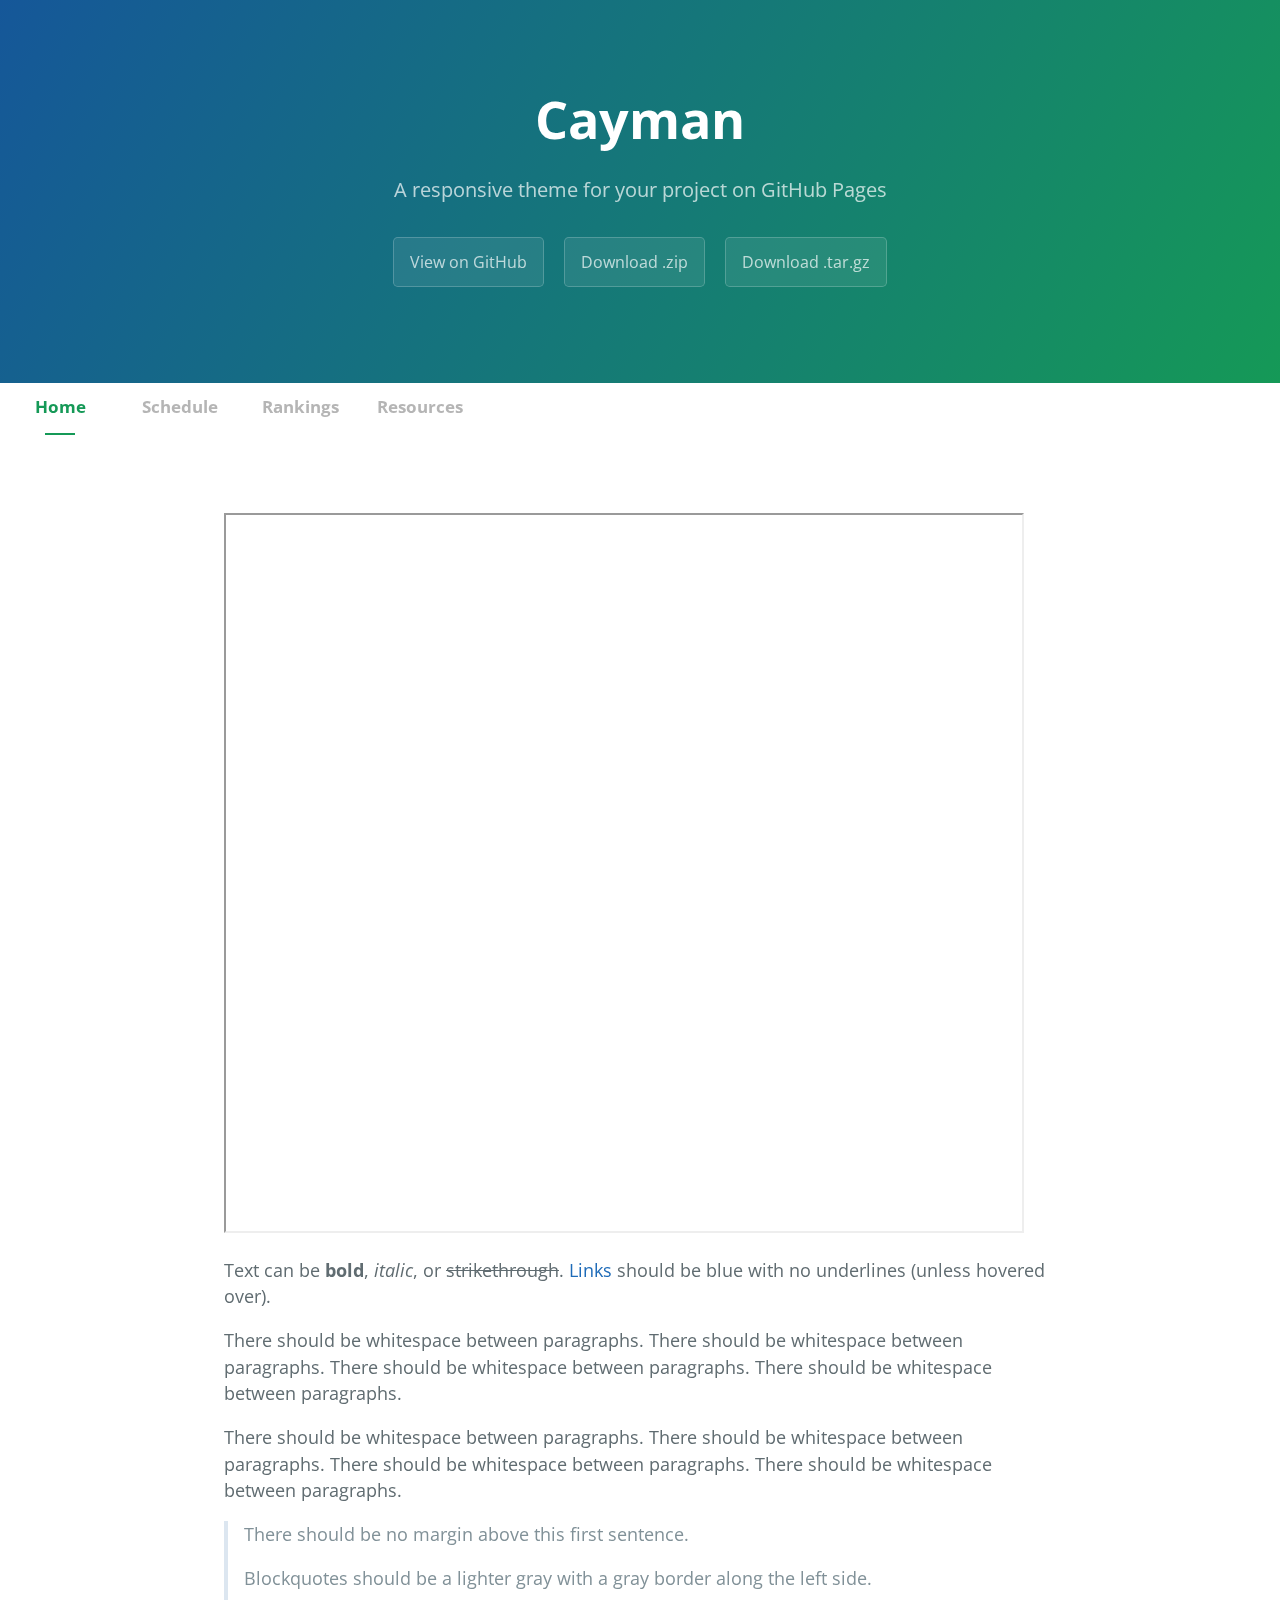
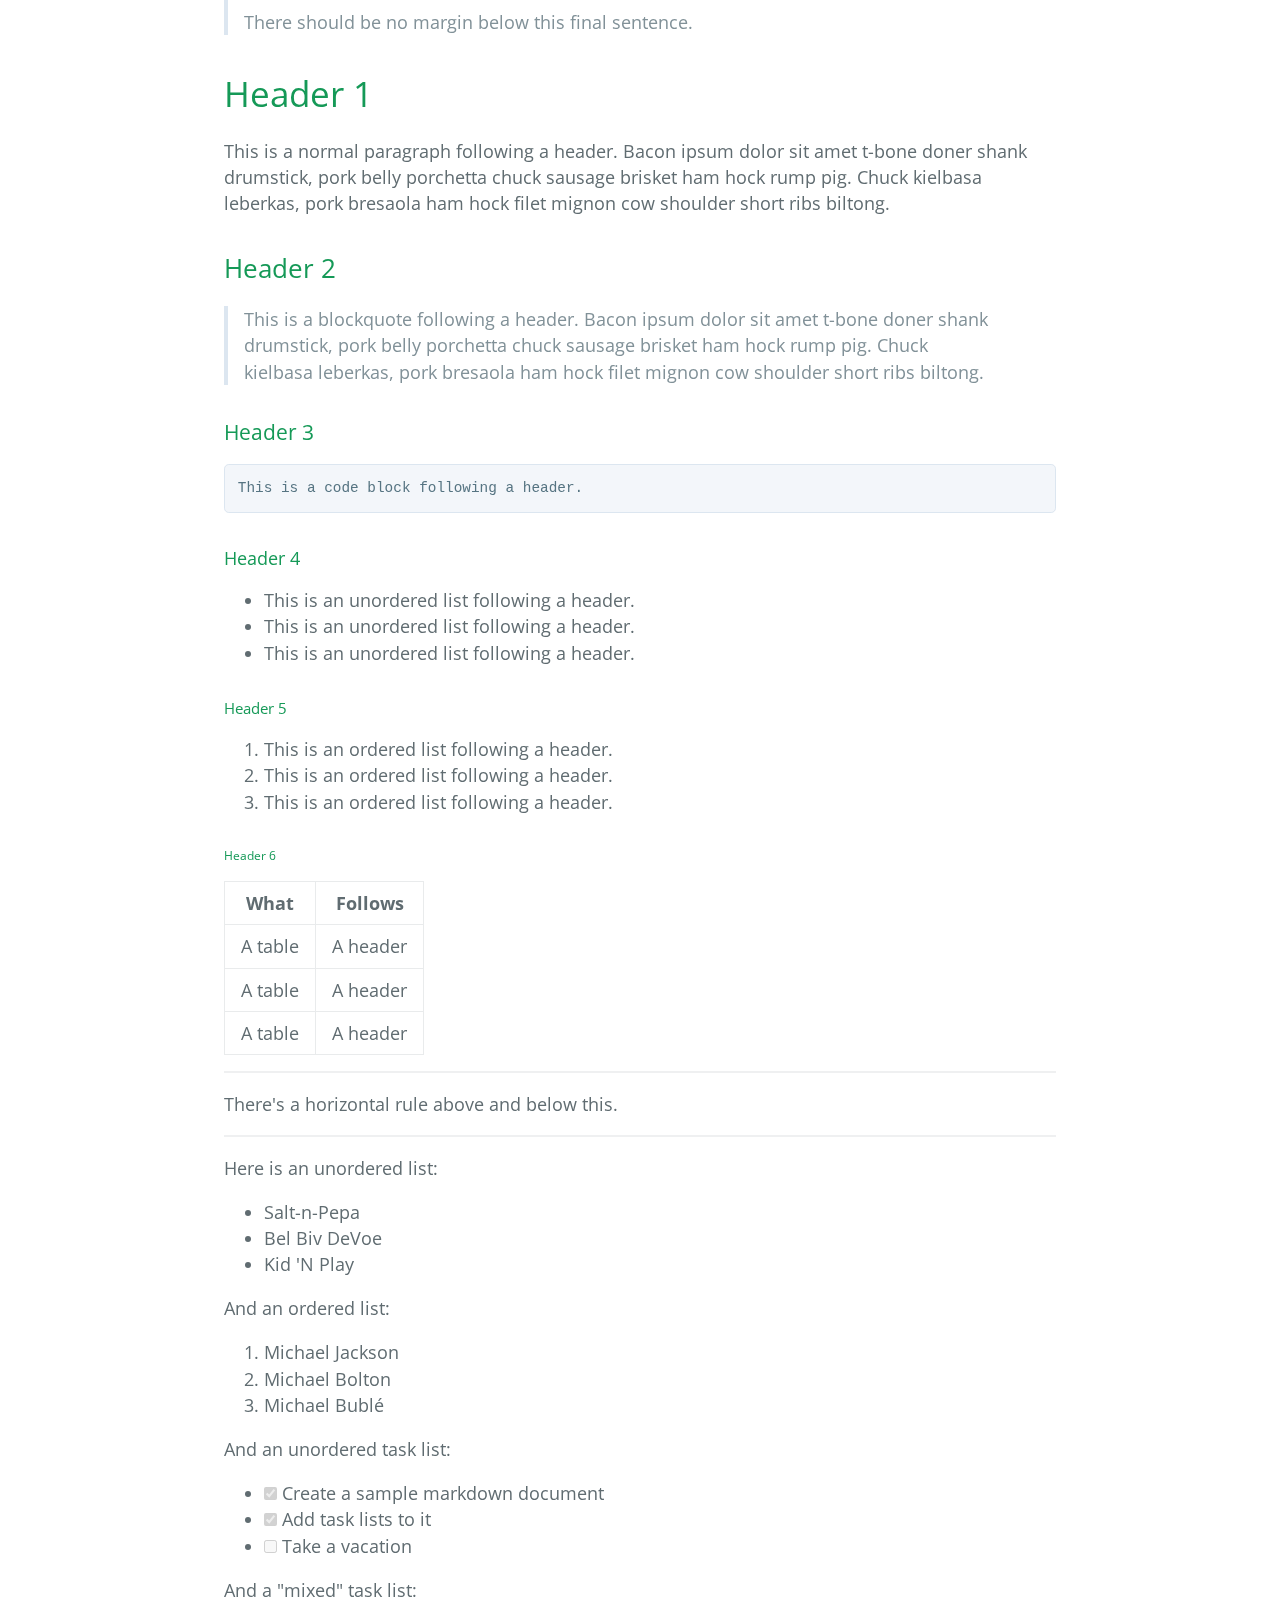
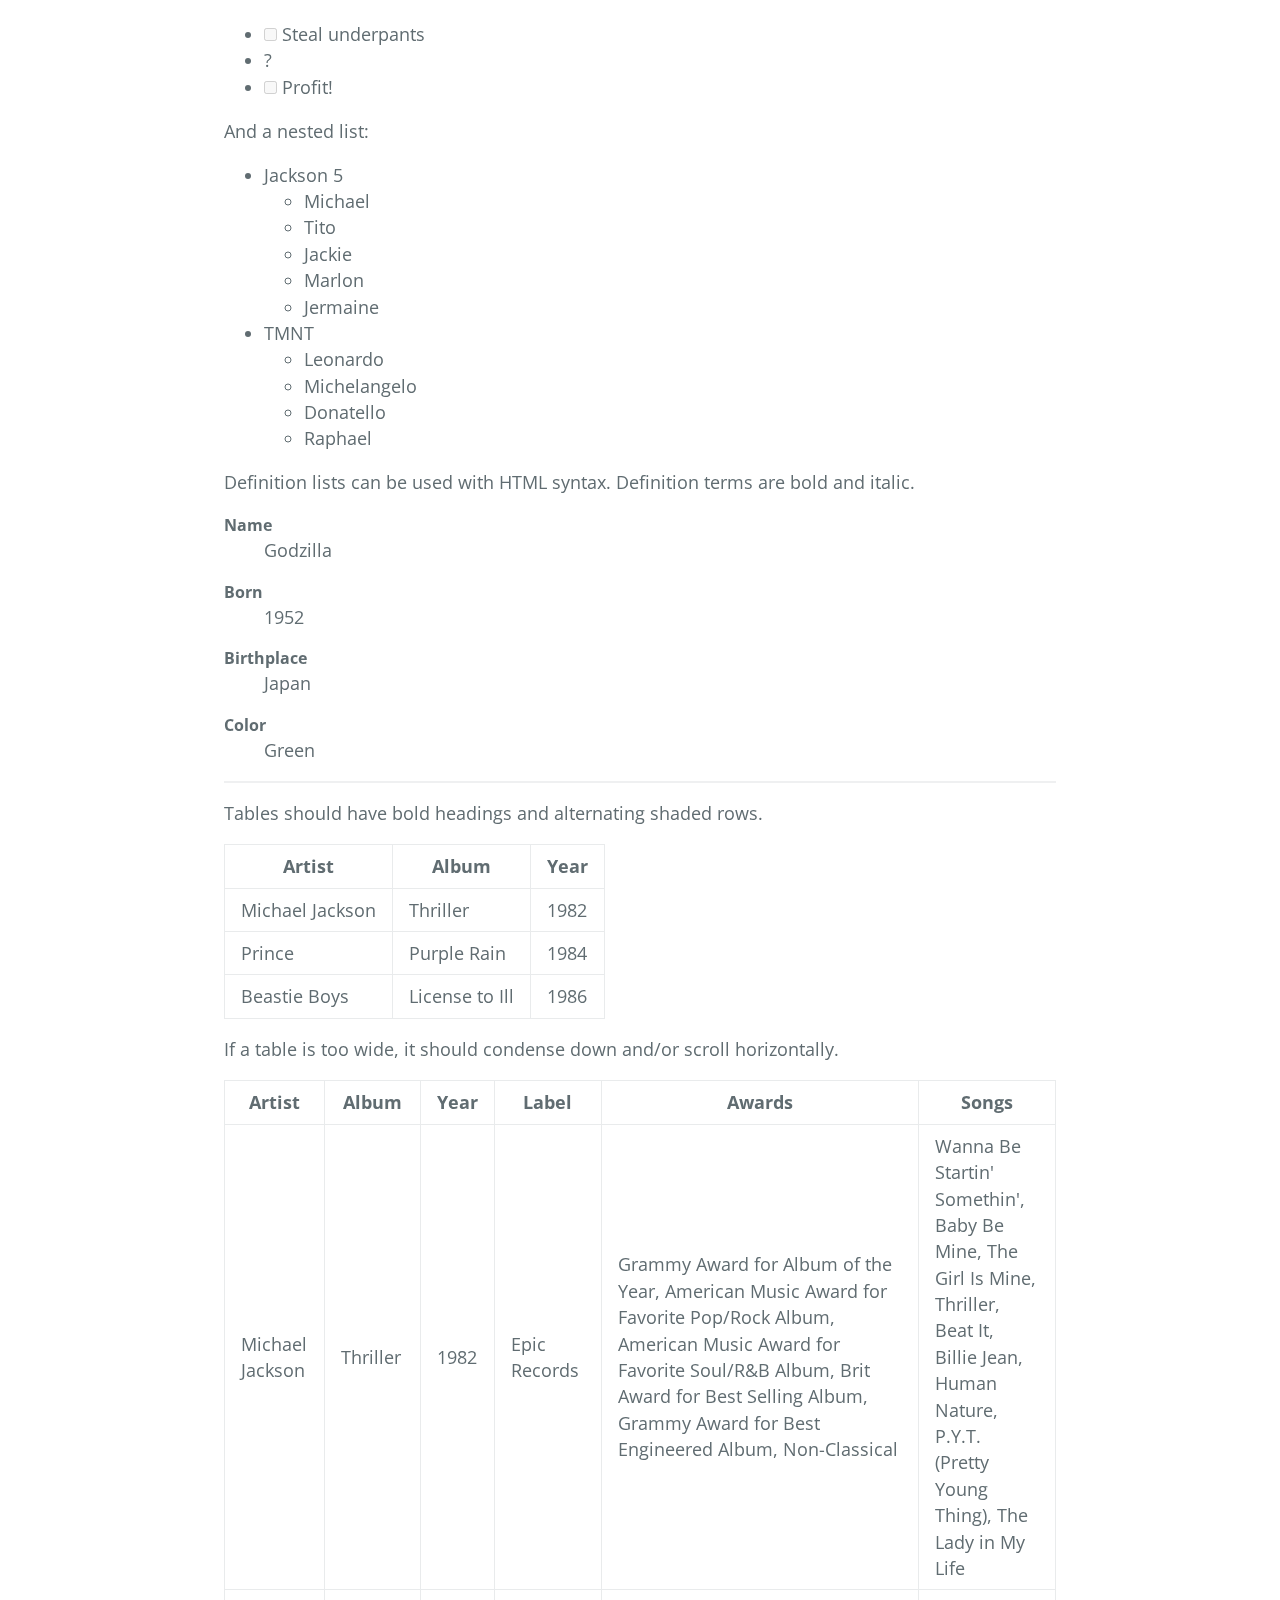
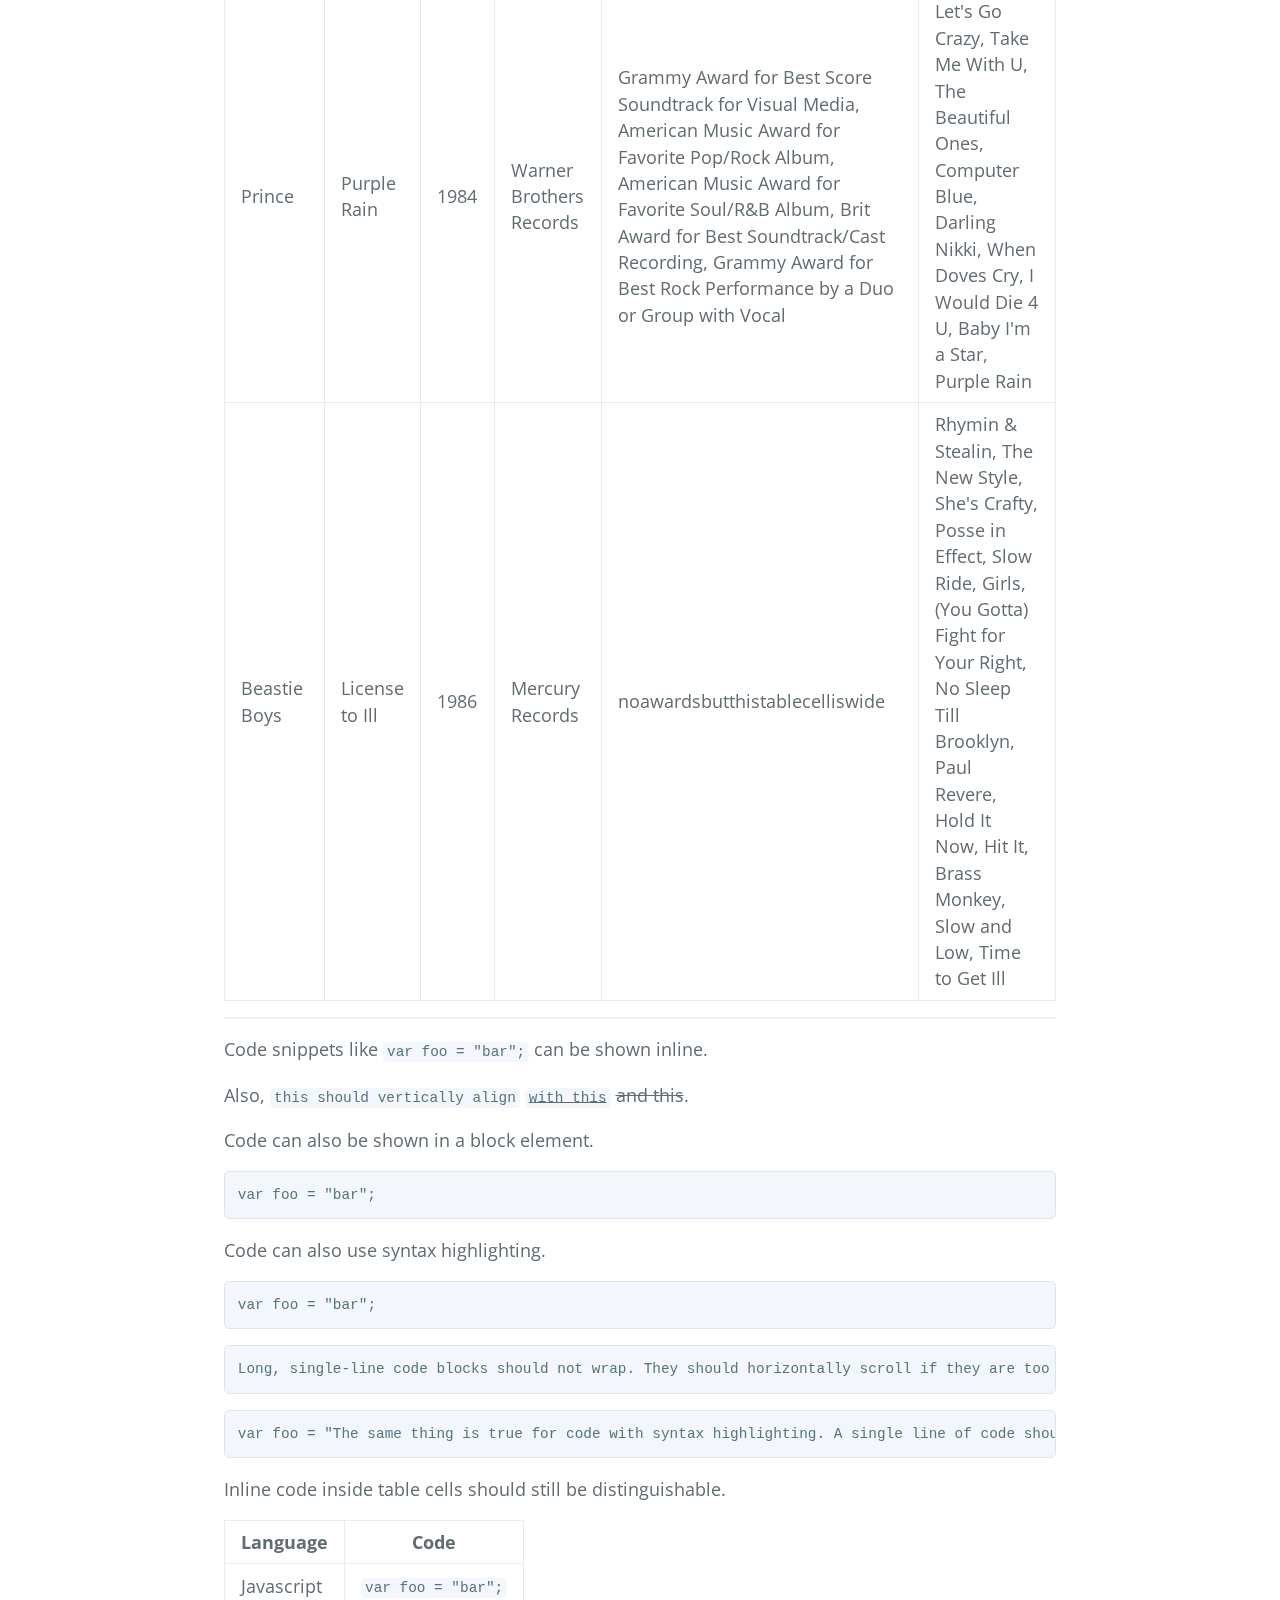
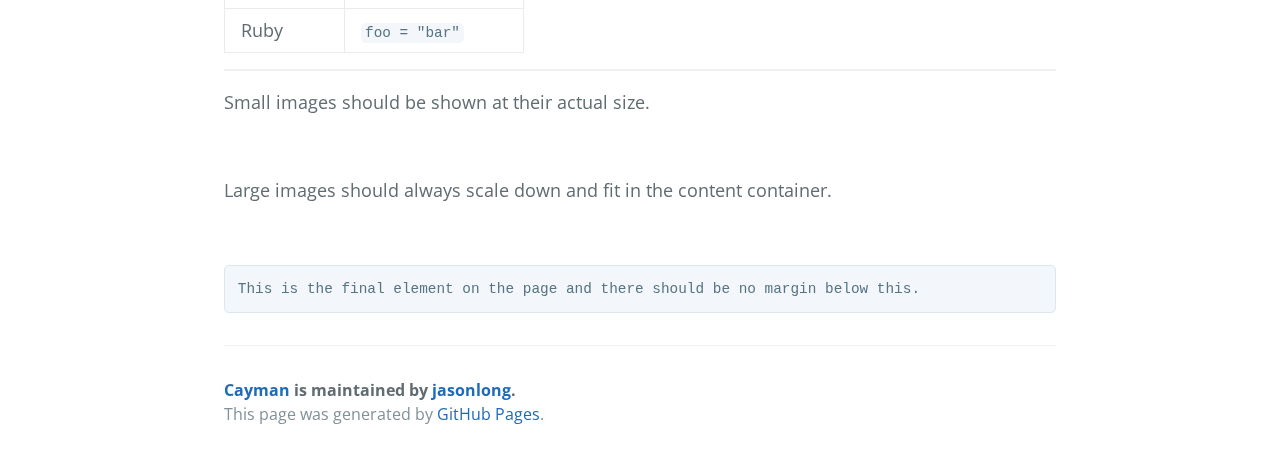
==== index.html @ 5a3aafa2 "Test Release" ====
<!DOCTYPE html>
<html lang="en-us">
  <head>
    <meta charset="UTF-8">
    <title>Cayman</title>
    <meta name="viewport" content="width=device-width, initial-scale=1">
    <meta name="theme-color" content="#157878">
    <link rel="stylesheet" href="css/normalize.css">
    <link href='https://fonts.googleapis.com/css?family=Open+Sans:400,700' rel='stylesheet' type='text/css'>
    <link rel="stylesheet" href="css/cayman.css">
  </head>
  <body>
    <section class="page-header">
      <h1 class="project-name">Cayman</h1>
      <h2 class="project-tagline">A responsive theme for your project on GitHub Pages</h2>
      <a href="#" class="btn">View on GitHub</a>
      <a href="#" class="btn">Download .zip</a>
      <a href="#" class="btn">Download .tar.gz</a>
    </section>
    <div class="container">
         <section class="section section--menu" id="Alonso">
             <span class="link-copy"></span>
             <nav class="menu menu--alonso">
                 <ul class="menu__list" align: center>
                     <li class="menu__item menu__item--current"><a href="index.html" class="menu__link">Home</a></li>
                     <li class="menu__item"><a href="schedule.html" class="menu__link">Schedule</a></li>
                     <li class="menu__item"><a href="rankings.html" class="menu__link">Rankings</a></li>
                     <li class="menu__item"><a href="resources.html" class="menu__link">Resources</a></li>
                     <li class="menu__line"></li>
                 </ul>
             </nav>
         </section>
    </div>
    <section class="main-content">
<div class="entry-content">
<iframe src="https://docs.google.com/spreadsheets/d/17LkBv6RKTKv37mDbojMSgABymrP9vCnGtoCHGDP-hVM/pubhtml?gid=0&single=true" width="800" height="720"></iframe>
</div>

      <p>Text can be <strong>bold</strong>, <em>italic</em>, or <del>strikethrough</del>. <a href="https://github.com">Links</a> should be blue with no underlines (unless hovered over).</p>

      <p>There should be whitespace between paragraphs. There should be whitespace between paragraphs. There should be whitespace between paragraphs. There should be whitespace between paragraphs.</p>

      <p>There should be whitespace between paragraphs. There should be whitespace between paragraphs. There should be whitespace between paragraphs. There should be whitespace between paragraphs.</p>

      <blockquote>
      <p>There should be no margin above this first sentence.</p>

      <p>Blockquotes should be a lighter gray with a gray border along the left side.</p>

      <p>There should be no margin below this final sentence.</p>
      </blockquote>

      <h1>
      <a id="user-content-header-1" class="anchor" href="#header-1" aria-hidden="true"><span class="octicon octicon-link"></span></a>Header 1</h1>

      <p>This is a normal paragraph following a header. Bacon ipsum dolor sit amet t-bone doner shank drumstick, pork belly porchetta chuck sausage brisket ham hock rump pig. Chuck kielbasa leberkas, pork bresaola ham hock filet mignon cow shoulder short ribs biltong.</p>

      <h2>
      <a id="user-content-header-2" class="anchor" href="#header-2" aria-hidden="true"><span class="octicon octicon-link"></span></a>Header 2</h2>

      <blockquote>
      <p>This is a blockquote following a header. Bacon ipsum dolor sit amet t-bone doner shank drumstick, pork belly porchetta chuck sausage brisket ham hock rump pig. Chuck kielbasa leberkas, pork bresaola ham hock filet mignon cow shoulder short ribs biltong.</p>
      </blockquote>

      <h3>
      <a id="user-content-header-3" class="anchor" href="#header-3" aria-hidden="true"><span class="octicon octicon-link"></span></a>Header 3</h3>

      <pre><code>This is a code block following a header.</code></pre>

      <h4>
      <a id="user-content-header-4" class="anchor" href="#header-4" aria-hidden="true"><span class="octicon octicon-link"></span></a>Header 4</h4>

      <ul class="task-list">
      <li>This is an unordered list following a header.</li>
      <li>This is an unordered list following a header.</li>
      <li>This is an unordered list following a header.</li>
      </ul>

      <h5>
      <a id="user-content-header-5" class="anchor" href="#header-5" aria-hidden="true"><span class="octicon octicon-link"></span></a>Header 5</h5>

      <ol class="task-list">
      <li>This is an ordered list following a header.</li>
      <li>This is an ordered list following a header.</li>
      <li>This is an ordered list following a header.</li>
      </ol>

      <h6>
      <a id="user-content-header-6" class="anchor" href="#header-6" aria-hidden="true"><span class="octicon octicon-link"></span></a>Header 6</h6>

      <table>
      <thead>
      <tr>
      <th>What</th>
      <th>Follows</th>
      </tr>
      </thead>
      <tbody>
      <tr>
      <td>A table</td>
      <td>A header</td>
      </tr>
      <tr>
      <td>A table</td>
      <td>A header</td>
      </tr>
      <tr>
      <td>A table</td>
      <td>A header</td>
      </tr>
      </tbody>
      </table>

      <hr>

      <p>There's a horizontal rule above and below this.</p>

      <hr>

      <p>Here is an unordered list:</p>

      <ul class="task-list">
      <li>Salt-n-Pepa</li>
      <li>Bel Biv DeVoe</li>
      <li>Kid 'N Play</li>
      </ul>

      <p>And an ordered list:</p>

      <ol class="task-list">
      <li>Michael Jackson</li>
      <li>Michael Bolton</li>
      <li>Michael Bublé</li>
      </ol>

      <p>And an unordered task list:</p>

      <ul class="task-list">
      <li class="task-list-item">
      <input type="checkbox" class="task-list-item-checkbox" checked="" disabled=""> Create a sample markdown document</li>
      <li class="task-list-item">
      <input type="checkbox" class="task-list-item-checkbox" checked="" disabled=""> Add task lists to it</li>
      <li class="task-list-item">
      <input type="checkbox" class="task-list-item-checkbox" disabled=""> Take a vacation</li>
      </ul>

      <p>And a "mixed" task list:</p>

      <ul class="task-list">
      <li class="task-list-item">
      <input type="checkbox" class="task-list-item-checkbox" disabled=""> Steal underpants</li>
      <li>?</li>
      <li class="task-list-item">
      <input type="checkbox" class="task-list-item-checkbox" disabled=""> Profit!</li>
      </ul>

      <p>And a nested list:</p>

      <ul class="task-list">
      <li>Jackson 5

      <ul class="task-list">
      <li>Michael</li>
      <li>Tito</li>
      <li>Jackie</li>
      <li>Marlon</li>
      <li>Jermaine</li>
      </ul>
      </li>
      <li>TMNT

      <ul class="task-list">
      <li>Leonardo</li>
      <li>Michelangelo</li>
      <li>Donatello</li>
      <li>Raphael</li>
      </ul>
      </li>
      </ul>

      <p>Definition lists can be used with HTML syntax. Definition terms are bold and italic.</p>

      <dl>
          <dt>Name</dt>
          <dd>Godzilla</dd>
          <dt>Born</dt>
          <dd>1952</dd>
          <dt>Birthplace</dt>
          <dd>Japan</dd>
          <dt>Color</dt>
          <dd>Green</dd>
      </dl>

      <hr>

      <p>Tables should have bold headings and alternating shaded rows.</p>

      <table>
      <thead>
      <tr>
      <th>Artist</th>
      <th>Album</th>
      <th>Year</th>
      </tr>
      </thead>
      <tbody>
      <tr>
      <td>Michael Jackson</td>
      <td>Thriller</td>
      <td>1982</td>
      </tr>
      <tr>
      <td>Prince</td>
      <td>Purple Rain</td>
      <td>1984</td>
      </tr>
      <tr>
      <td>Beastie Boys</td>
      <td>License to Ill</td>
      <td>1986</td>
      </tr>
      </tbody>
      </table>

      <p>If a table is too wide, it should condense down and/or scroll horizontally.</p>

      <table>
      <thead>
      <tr>
      <th>Artist</th>
      <th>Album</th>
      <th>Year</th>
      <th>Label</th>
      <th>Awards</th>
      <th>Songs</th>
      </tr>
      </thead>
      <tbody>
      <tr>
      <td>Michael Jackson</td>
      <td>Thriller</td>
      <td>1982</td>
      <td>Epic Records</td>
      <td>Grammy Award for Album of the Year, American Music Award for Favorite Pop/Rock Album, American Music Award for Favorite Soul/R&amp;B Album, Brit Award for Best Selling Album, Grammy Award for Best Engineered Album, Non-Classical</td>
      <td>Wanna Be Startin' Somethin', Baby Be Mine, The Girl Is Mine, Thriller, Beat It, Billie Jean, Human Nature, P.Y.T. (Pretty Young Thing), The Lady in My Life</td>
      </tr>
      <tr>
      <td>Prince</td>
      <td>Purple Rain</td>
      <td>1984</td>
      <td>Warner Brothers Records</td>
      <td>Grammy Award for Best Score Soundtrack for Visual Media, American Music Award for Favorite Pop/Rock Album, American Music Award for Favorite Soul/R&amp;B Album, Brit Award for Best Soundtrack/Cast Recording, Grammy Award for Best Rock Performance by a Duo or Group with Vocal</td>
      <td>Let's Go Crazy, Take Me With U, The Beautiful Ones, Computer Blue, Darling Nikki, When Doves Cry, I Would Die 4 U, Baby I'm a Star, Purple Rain</td>
      </tr>
      <tr>
      <td>Beastie Boys</td>
      <td>License to Ill</td>
      <td>1986</td>
      <td>Mercury Records</td>
      <td>noawardsbutthistablecelliswide</td>
      <td>Rhymin &amp; Stealin, The New Style, She's Crafty, Posse in Effect, Slow Ride, Girls, (You Gotta) Fight for Your Right, No Sleep Till Brooklyn, Paul Revere, Hold It Now, Hit It, Brass Monkey, Slow and Low, Time to Get Ill</td>
      </tr>
      </tbody>
      </table>

      <hr>

      <p>Code snippets like <code>var foo = "bar";</code> can be shown inline.</p>

      <p>Also, <code>this should vertically align</code> <del><code>with this</code></del> <del>and this</del>.</p>

      <p>Code can also be shown in a block element.</p>

      <pre><code>var foo = "bar";
</code></pre>

      <p>Code can also use syntax highlighting.</p>

      <div class="highlight highlight-Javascript"><pre><span class="pl-k">var</span> foo <span class="pl-k">=</span> <span class="pl-s"><span class="pl-pds">"</span>bar<span class="pl-pds">"</span></span>;</pre></div>

      <pre><code>Long, single-line code blocks should not wrap. They should horizontally scroll if they are too long. This line should be long enough to demonstrate this.</code></pre>

      <div class="highlight highlight-Javascript"><pre><span class="pl-k">var</span> foo <span class="pl-k">=</span> <span class="pl-s"><span class="pl-pds">"</span>The same thing is true for code with syntax highlighting. A single line of code should horizontally scroll if it is really long.<span class="pl-pds">"</span></span>;</pre></div>

      <p>Inline code inside table cells should still be distinguishable.</p>

      <table>
      <thead>
      <tr>
      <th>Language</th>
      <th>Code</th>
      </tr>
      </thead>
      <tbody>
      <tr>
      <td>Javascript</td>
      <td><code>var foo = "bar";</code></td>
      </tr>
      <tr>
      <td>Ruby</td>
      <td><code>foo = "bar"</code></td>
      </tr>
      </tbody>
      </table>

      <hr>

      <p>Small images should be shown at their actual size.</p>

      <p><a href="https://camo.githubusercontent.com/16a9d5241f679b6429fc0597f10816dd2665bbb2/687474703a2f2f706c6163656b697474656e2e636f6d2f672f3330302f3230302f" target="_blank"><img src="https://camo.githubusercontent.com/16a9d5241f679b6429fc0597f10816dd2665bbb2/687474703a2f2f706c6163656b697474656e2e636f6d2f672f3330302f3230302f" alt="" data-canonical-src="https://placekitten.com/g/300/200/" style="max-width:100%;"></a></p>

      <p>Large images should always scale down and fit in the content container.</p>

      <p><a href="https://camo.githubusercontent.com/afe46418285497605cf4f6376b75f8c818658fb1/687474703a2f2f706c6163656b697474656e2e636f6d2f672f313230302f3830302f" target="_blank"><img src="https://camo.githubusercontent.com/afe46418285497605cf4f6376b75f8c818658fb1/687474703a2f2f706c6163656b697474656e2e636f6d2f672f313230302f3830302f" alt="" data-canonical-src="https://placekitten.com/g/1200/800/" style="max-width:100%;"></a></p>

      <pre><code>This is the final element on the page and there should be no margin below this.</code></pre>

      <footer class="site-footer">
        <span class="site-footer-owner"><a href="https://github.com/jasonlong/cayman-theme">Cayman</a> is maintained by <a href="https://github.com/jasonlong">jasonlong</a>.</span>
        <span class="site-footer-credits">This page was generated by <a href="https://pages.github.com">GitHub Pages</a>.</span>
      </footer>

    </section>

  </body>
</html>
---- css/cayman.css ----
* {
  box-sizing: border-box; }

body {
  padding: 0;
  margin: 0;
  font-family: "Open Sans", "Helvetica Neue", Helvetica, Arial, sans-serif;
  font-size: 16px;
  line-height: 1.5;
  color: #606c71; }
.entry-content a {
    text-decoration: none;
    border-bottom: 1px dotted;
}

.entry-content a:hover {
    text-decoration: none;
    border-bottom: 1px solid;
}

.entry-content img {
    max-width: 100%;
    height: auto;
}

.entry-content figcaption, .caption {
    font-size: small;
    margin-bottom: 2px;
}
a {
  color: #1e6bb8;
  text-decoration: none; }
  a:hover {
    text-decoration: underline; }

.btn {
  display: inline-block;
  margin-bottom: 1rem;
  color: rgba(255, 255, 255, 0.7);
  background-color: rgba(255, 255, 255, 0.08);
  border-color: rgba(255, 255, 255, 0.2);
  border-style: solid;
  border-width: 1px;
  border-radius: 0.3rem;
  transition: color 0.2s, background-color 0.2s, border-color 0.2s; }
  .btn:hover {
    color: rgba(255, 255, 255, 0.8);
    text-decoration: none;
    background-color: rgba(255, 255, 255, 0.2);
    border-color: rgba(255, 255, 255, 0.3); }
  .btn + .btn {
    margin-left: 1rem; }
  @media screen and (min-width: 64em) {
    .btn {
      padding: 0.75rem 1rem; } }
  @media screen and (min-width: 42em) and (max-width: 64em) {
    .btn {
      padding: 0.6rem 0.9rem;
      font-size: 0.9rem; } }
  @media screen and (max-width: 42em) {
    .btn {
      display: block;
      width: 100%;
      padding: 0.75rem;
      font-size: 0.9rem; }
      .btn + .btn {
        margin-top: 1rem;
        margin-left: 0; } }

.page-header {
  color: #fff;
  text-align: center;
  background-color: #159957;
  background-image: linear-gradient(120deg, #155799, #159957); }
  @media screen and (min-width: 64em) {
    .page-header {
      padding: 5rem 6rem; } }
  @media screen and (min-width: 42em) and (max-width: 64em) {
    .page-header {
      padding: 3rem 4rem; } }
  @media screen and (max-width: 42em) {
    .page-header {
      padding: 2rem 1rem; } }

.project-name {
  margin-top: 0;
  margin-bottom: 0.1rem; }
  @media screen and (min-width: 64em) {
    .project-name {
      font-size: 3.25rem; } }
  @media screen and (min-width: 42em) and (max-width: 64em) {
    .project-name {
      font-size: 2.25rem; } }
  @media screen and (max-width: 42em) {
    .project-name {
      font-size: 1.75rem; } }

.project-tagline {
  margin-bottom: 2rem;
  font-weight: normal;
  opacity: 0.7; }
  @media screen and (min-width: 64em) {
    .project-tagline {
      font-size: 1.25rem; } }
  @media screen and (min-width: 42em) and (max-width: 64em) {
    .project-tagline {
      font-size: 1.15rem; } }
  @media screen and (max-width: 42em) {
    .project-tagline {
      font-size: 1rem; } }

.main-content {
  word-wrap: break-word; }
  .main-content :first-child {
    margin-top: 0; }
  @media screen and (min-width: 64em) {
    .main-content {
      max-width: 64rem;
      padding: 2rem 6rem;
      margin: 0 auto;
      font-size: 1.1rem; } }
  @media screen and (min-width: 42em) and (max-width: 64em) {
    .main-content {
      padding: 2rem 4rem;
      font-size: 1.1rem; } }
  @media screen and (max-width: 42em) {
    .main-content {
      padding: 2rem 1rem;
      font-size: 1rem; } }
  .main-content img {
    max-width: 100%; }
  .main-content h1,
  .main-content h2,
  .main-content h3,
  .main-content h4,
  .main-content h5,
  .main-content h6 {
    margin-top: 2rem;
    margin-bottom: 1rem;
    font-weight: normal;
    color: #159957; }
  .main-content p {
    margin-bottom: 1em; }
  .main-content code {
    padding: 2px 4px;
    font-family: Consolas, "Liberation Mono", Menlo, Courier, monospace;
    font-size: 0.9rem;
    color: #567482;
    background-color: #f3f6fa;
    border-radius: 0.3rem; }
  .main-content pre {
    padding: 0.8rem;
    margin-top: 0;
    margin-bottom: 1rem;
    font: 1rem Consolas, "Liberation Mono", Menlo, Courier, monospace;
    color: #567482;
    word-wrap: normal;
    background-color: #f3f6fa;
    border: solid 1px #dce6f0;
    border-radius: 0.3rem; }
    .main-content pre > code {
      padding: 0;
      margin: 0;
      font-size: 0.9rem;
      color: #567482;
      word-break: normal;
      white-space: pre;
      background: transparent;
      border: 0; }
  .main-content .highlight {
    margin-bottom: 1rem; }
    .main-content .highlight pre {
      margin-bottom: 0;
      word-break: normal; }
  .main-content .highlight pre,
  .main-content pre {
    padding: 0.8rem;
    overflow: auto;
    font-size: 0.9rem;
    line-height: 1.45;
    border-radius: 0.3rem;
    -webkit-overflow-scrolling: touch; }
  .main-content pre code,
  .main-content pre tt {
    display: inline;
    max-width: initial;
    padding: 0;
    margin: 0;
    overflow: initial;
    line-height: inherit;
    word-wrap: normal;
    background-color: transparent;
    border: 0; }
    .main-content pre code:before, .main-content pre code:after,
    .main-content pre tt:before,
    .main-content pre tt:after {
      content: normal; }
  .main-content ul,
  .main-content ol {
    margin-top: 0; }
  .main-content blockquote {
    padding: 0 1rem;
    margin-left: 0;
    color: #819198;
    border-left: 0.3rem solid #dce6f0; }
    .main-content blockquote > :first-child {
      margin-top: 0; }
    .main-content blockquote > :last-child {
      margin-bottom: 0; }
  .main-content table {
    display: block;
    width: 100%;
    overflow: auto;
    word-break: normal;
    word-break: keep-all;
    -webkit-overflow-scrolling: touch; }
    .main-content table th {
      font-weight: bold; }
    .main-content table th,
    .main-content table td {
      padding: 0.5rem 1rem;
      border: 1px solid #e9ebec; }
  .main-content dl {
    padding: 0; }
    .main-content dl dt {
      padding: 0;
      margin-top: 1rem;
      font-size: 1rem;
      font-weight: bold; }
    .main-content dl dd {
      padding: 0;
      margin-bottom: 1rem; }
  .main-content hr {
    height: 2px;
    padding: 0;
    margin: 1rem 0;
    background-color: #eff0f1;
    border: 0; }

.site-footer {
  padding-top: 2rem;
  margin-top: 2rem;
  border-top: solid 1px #eff0f1; }
  @media screen and (min-width: 64em) {
    .site-footer {
      font-size: 1rem; } }
  @media screen and (min-width: 42em) and (max-width: 64em) {
    .site-footer {
      font-size: 1rem; } }
  @media screen and (max-width: 42em) {
    .site-footer {
      font-size: 0.9rem; } }

.site-footer-owner {
  display: block;
  font-weight: bold; }

.site-footer-credits {
  color: #819198; }
  /* Common styles for all menus */
.menu {
  line-height: 1;
  margin: 0 auto 3em;
}

.menu__list {
  position: relative;
  display: -webkit-flex;
  display: flex;
  -webkit-flex-wrap: wrap;
  flex-wrap: wrap;
  margin: 0;
  padding: 0;
  list-style: none;
}

.menu__item {
  display: block;
  margin: 1em 0;
}

.menu__link {
  font-size: 1.05em;
  font-weight: bold;
  display: block;
  padding: 1em;
  cursor: pointer;
  -webkit-user-select: none;
  -moz-user-select: none;
  -ms-user-select: none;
  user-select: none;
  -webkit-touch-callout: none;
  -khtml-user-select: none;
  -webkit-tap-highlight-color: rgba(0, 0, 0, 0);
}

.menu__link:hover,
.menu__link:focus {
  outline: none;
}

/* Individual styles */

/* Alonso */
.menu--alonso .menu__item {
  margin: 0;
}

.menu--alonso .menu__link {
  width: 120px;
  height: 3em;
  text-align: center;
  color: #b5b5b5;
  -webkit-transition: color 0.3s;
  transition: color 0.3s;
}

.menu--alonso .menu__link:hover,
.menu--alonso .menu__link:focus {
  color: #929292;
}

.menu--alonso .menu__item--current .menu__link {
  color: #159957;
  -webkit-transition: color 0.5s;
  transition: color 0.5s;
}

.menu--alonso .menu__line {
  position: absolute;
  top: 100%;
  left: 0;
  width: 120px;
  height: 2px;
  pointer-events: none;
  border: 1px solid #fff;
  border-width: 0 45px;
  background: #159957;
  -webkit-transition: -webkit-transform 0.5s;
  transition: transform 0.5s;
  -webkit-transition-timing-function: cubic-bezier(1, 0.01, 0, 1);
  -webkit-transition-timing-function: cubic-bezier(1, 0.01, 0, 1.22);
  transition-timing-function: cubic-bezier(1, 0.01, 0, 1.22);
}

.menu--alonso .menu__item:nth-child(1).menu__item--current ~ .menu__line {
  -webkit-transform: translate3d(0, 0, 0);
  transform: translate3d(0, 0, 0);
}

.menu--alonso .menu__item:nth-child(2).menu__item--current ~ .menu__line {
  -webkit-transform: translate3d(100%, 0, 0);
  transform: translate3d(100%, 0, 0);
}

.menu--alonso .menu__item:nth-child(3).menu__item--current ~ .menu__line {
  -webkit-transform: translate3d(200%, 0, 0);
  transform: translate3d(200%, 0, 0);
}

.menu--alonso .menu__item:nth-child(4).menu__item--current ~ .menu__line {
  -webkit-transform: translate3d(300%, 0, 0);
  transform: translate3d(300%, 0, 0);
}

.menu--alonso .menu__item:nth-child(5).menu__item--current ~ .menu__line {
  -webkit-transform: translate3d(400%, 0, 0);
  transform: translate3d(400%, 0, 0);
}

@media screen and (max-width:55em) {
  .menu--alonso .menu__line {
    top: 3em;
  }

  .menu--alonso .menu__item:nth-child(1).menu__item--current ~ .menu__line {
    -webkit-transform: translate3d(0, 0, 0);
    transform: translate3d(0, 0, 0);
  }

  .menu--alonso .menu__item:nth-child(2).menu__item--current ~ .menu__line {
    -webkit-transform: translate3d(0, 3em, 0);
    transform: translate3d(0, 3em, 0);
  }

  .menu--alonso .menu__item:nth-child(3).menu__item--current ~ .menu__line {
    -webkit-transform: translate3d(0, 6em, 0);
    transform: translate3d(0, 6em, 0);
  }

  .menu--alonso .menu__item:nth-child(4).menu__item--current ~ .menu__line {
    -webkit-transform: translate3d(0, 9em, 0);
    transform: translate3d(0, 9em, 0);
  }

  .menu--alonso .menu__item:nth-child(5).menu__item--current ~ .menu__line {
    -webkit-transform: translate3d(0, 12em, 0);
    transform: translate3d(0, 12em, 0);
  }
}
/* Stack items for smaller screens */
@media screen and (max-width:55em) {
  .menu__list {
    display: block;
    margin: 0 auto;
  }
}
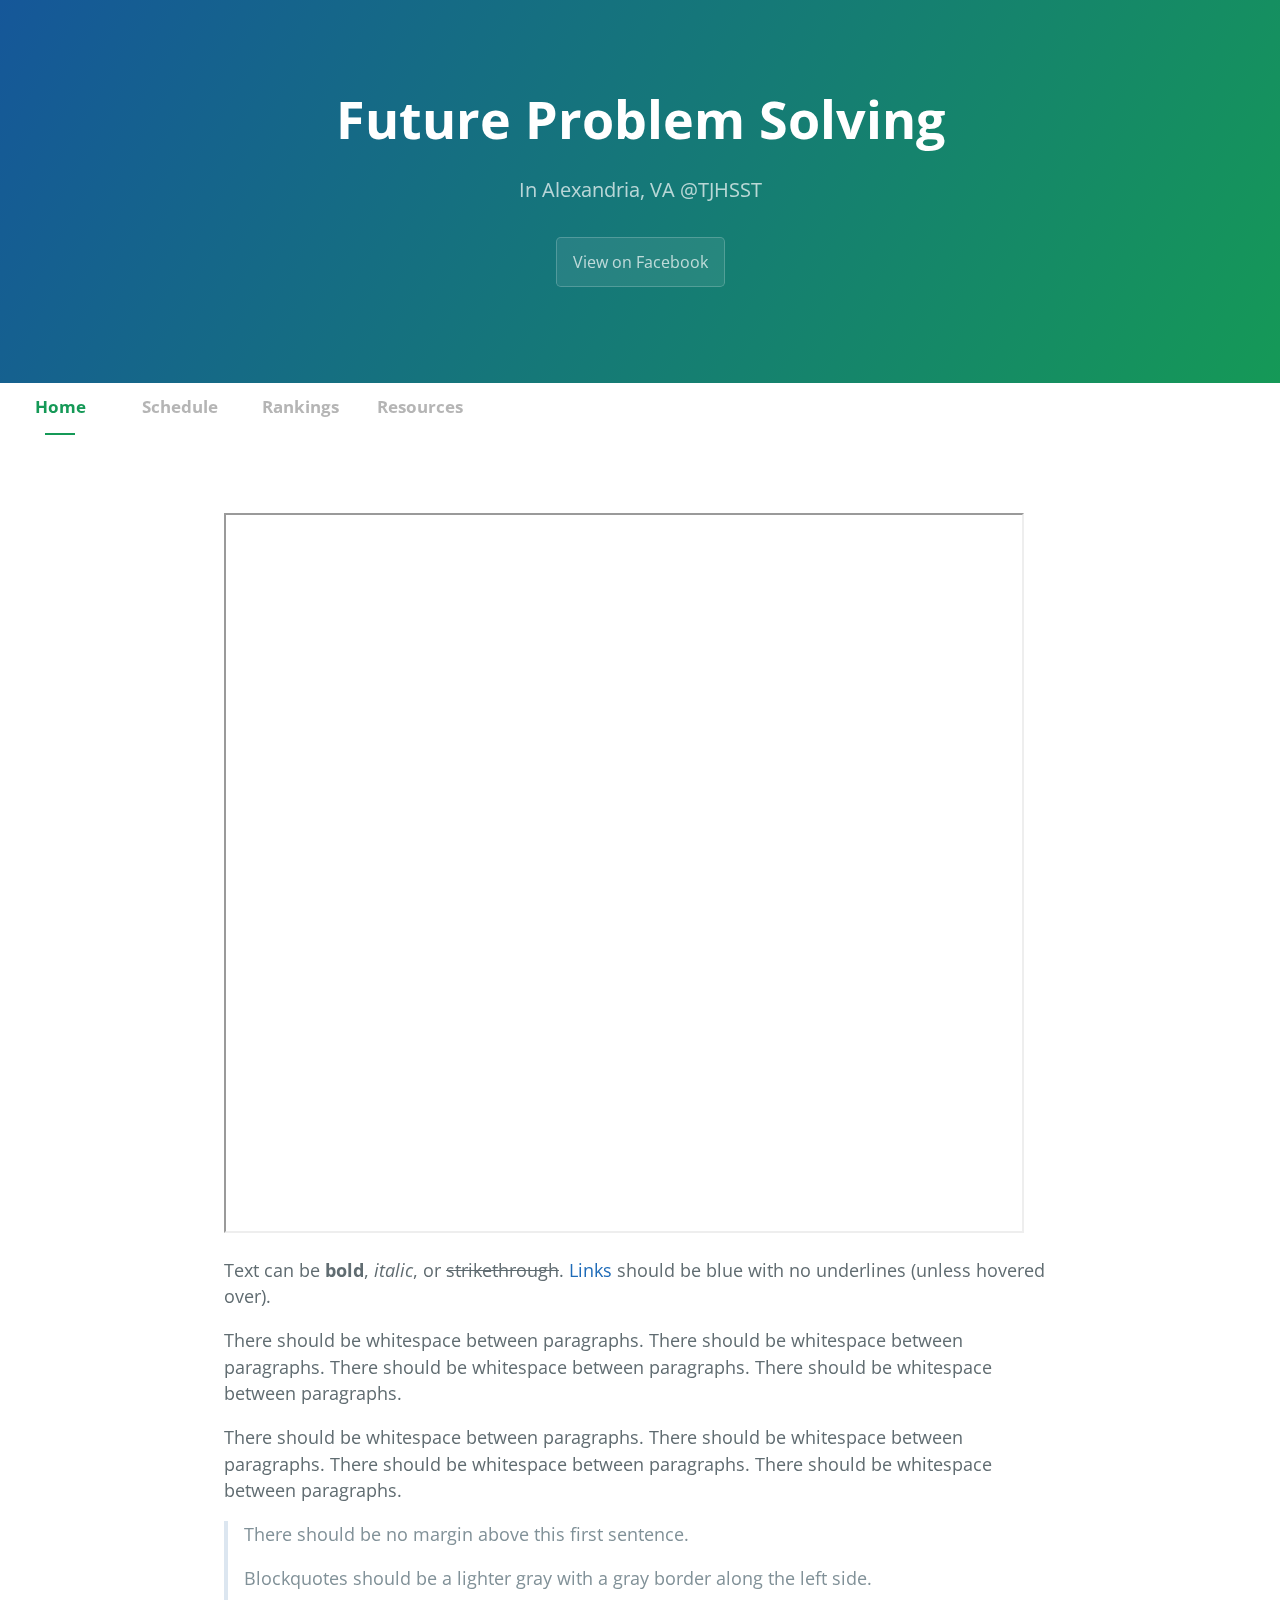
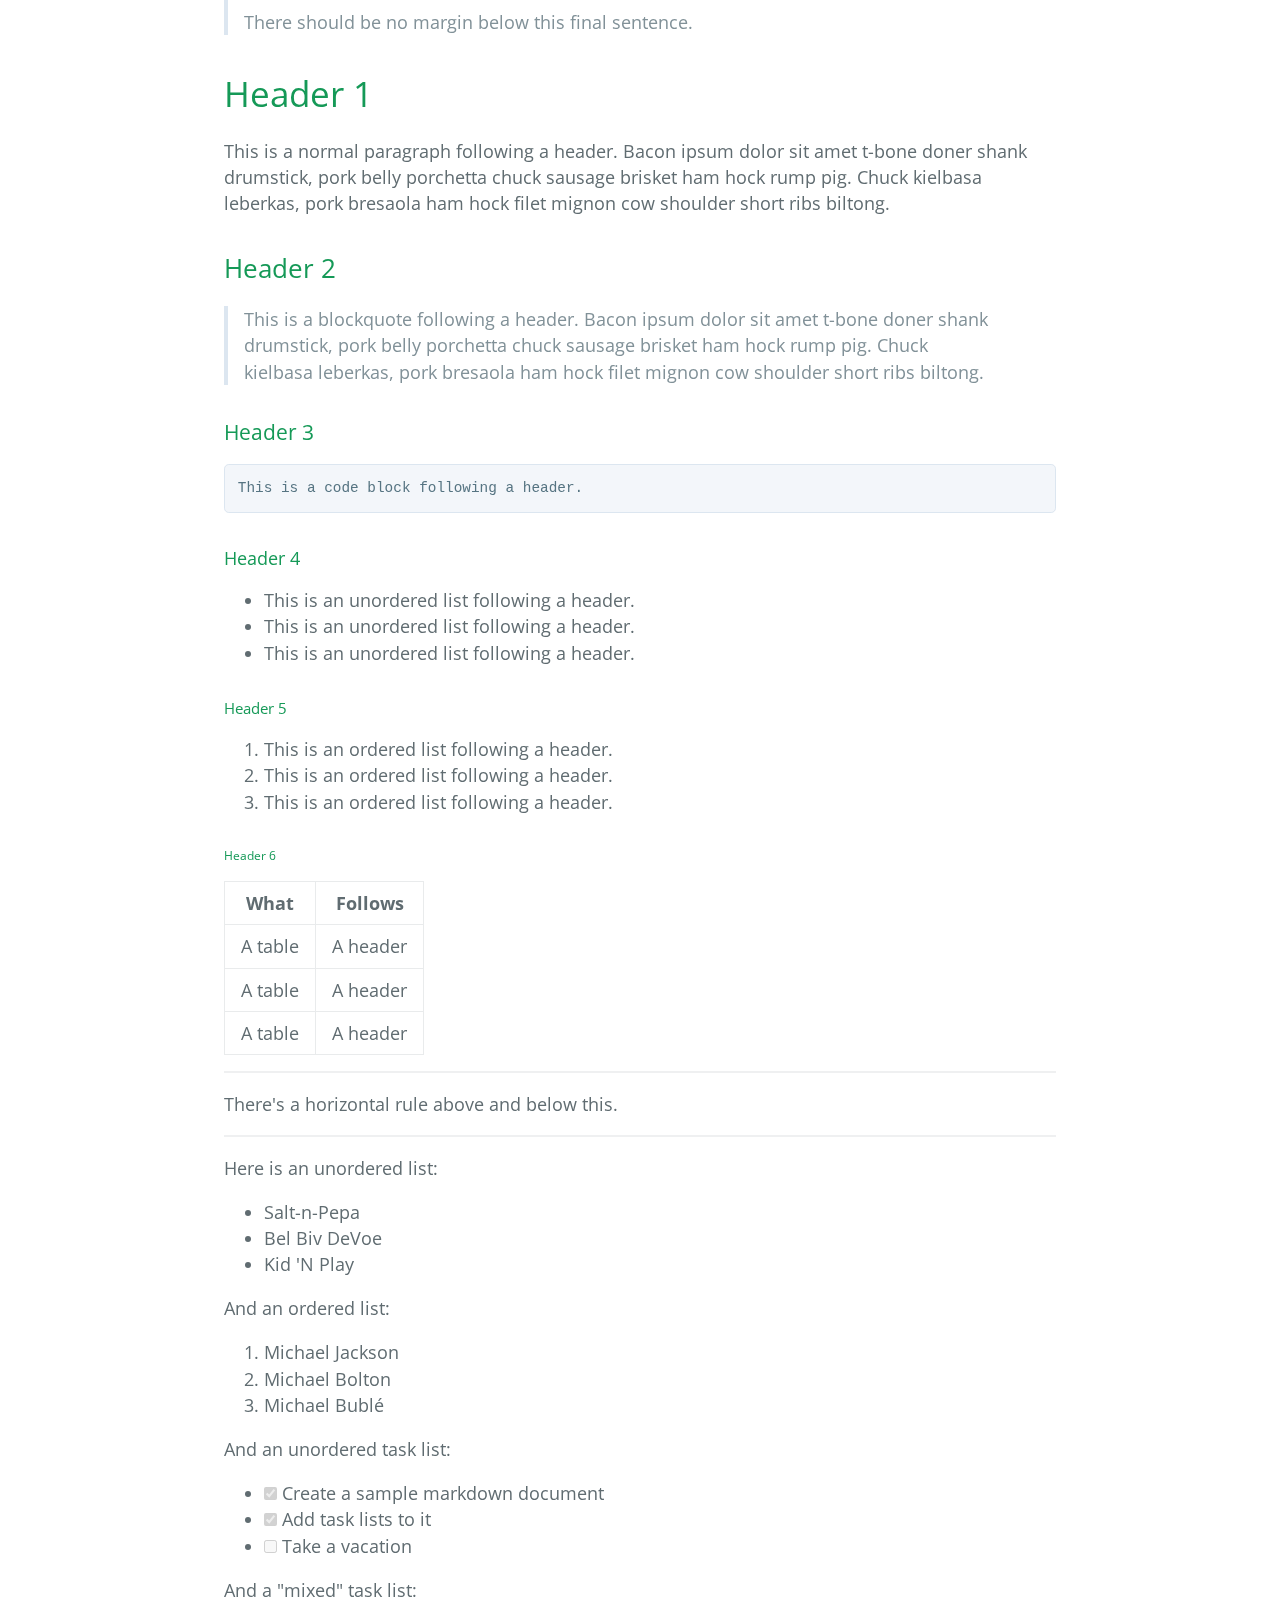
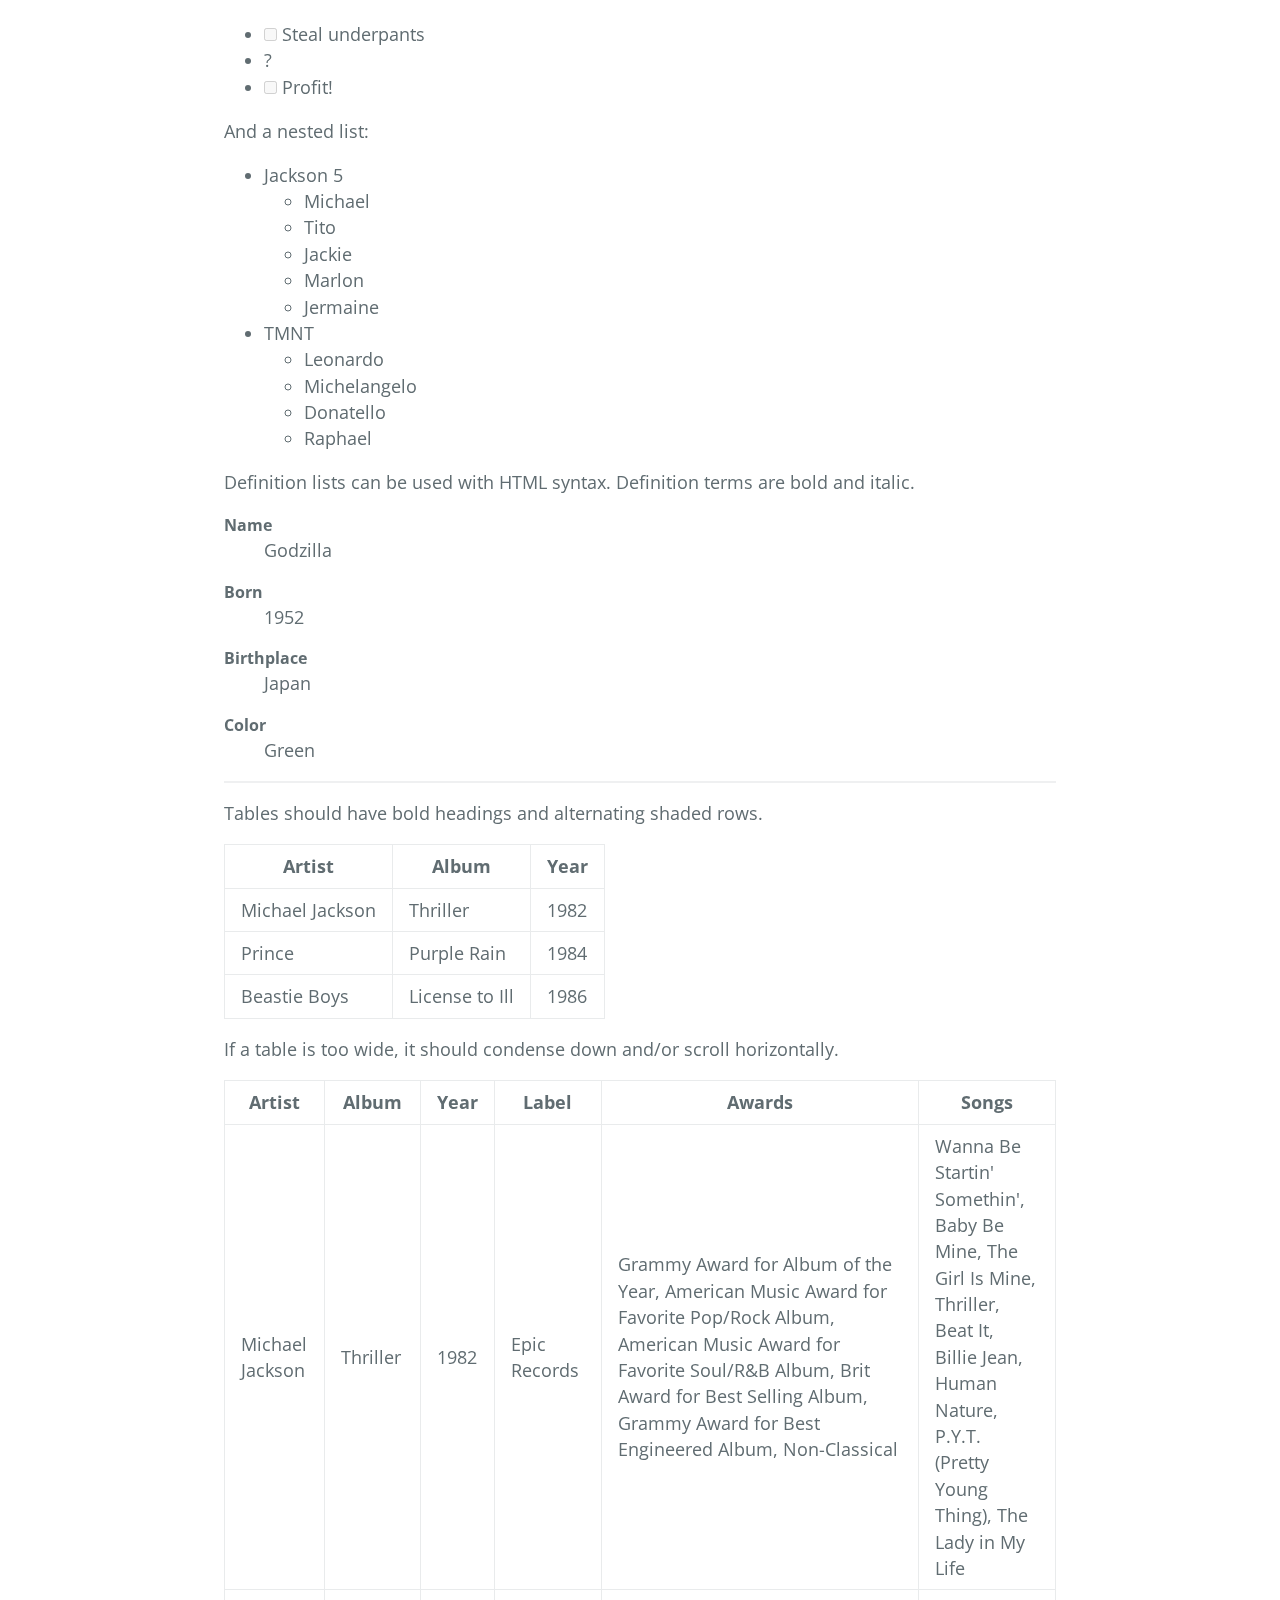
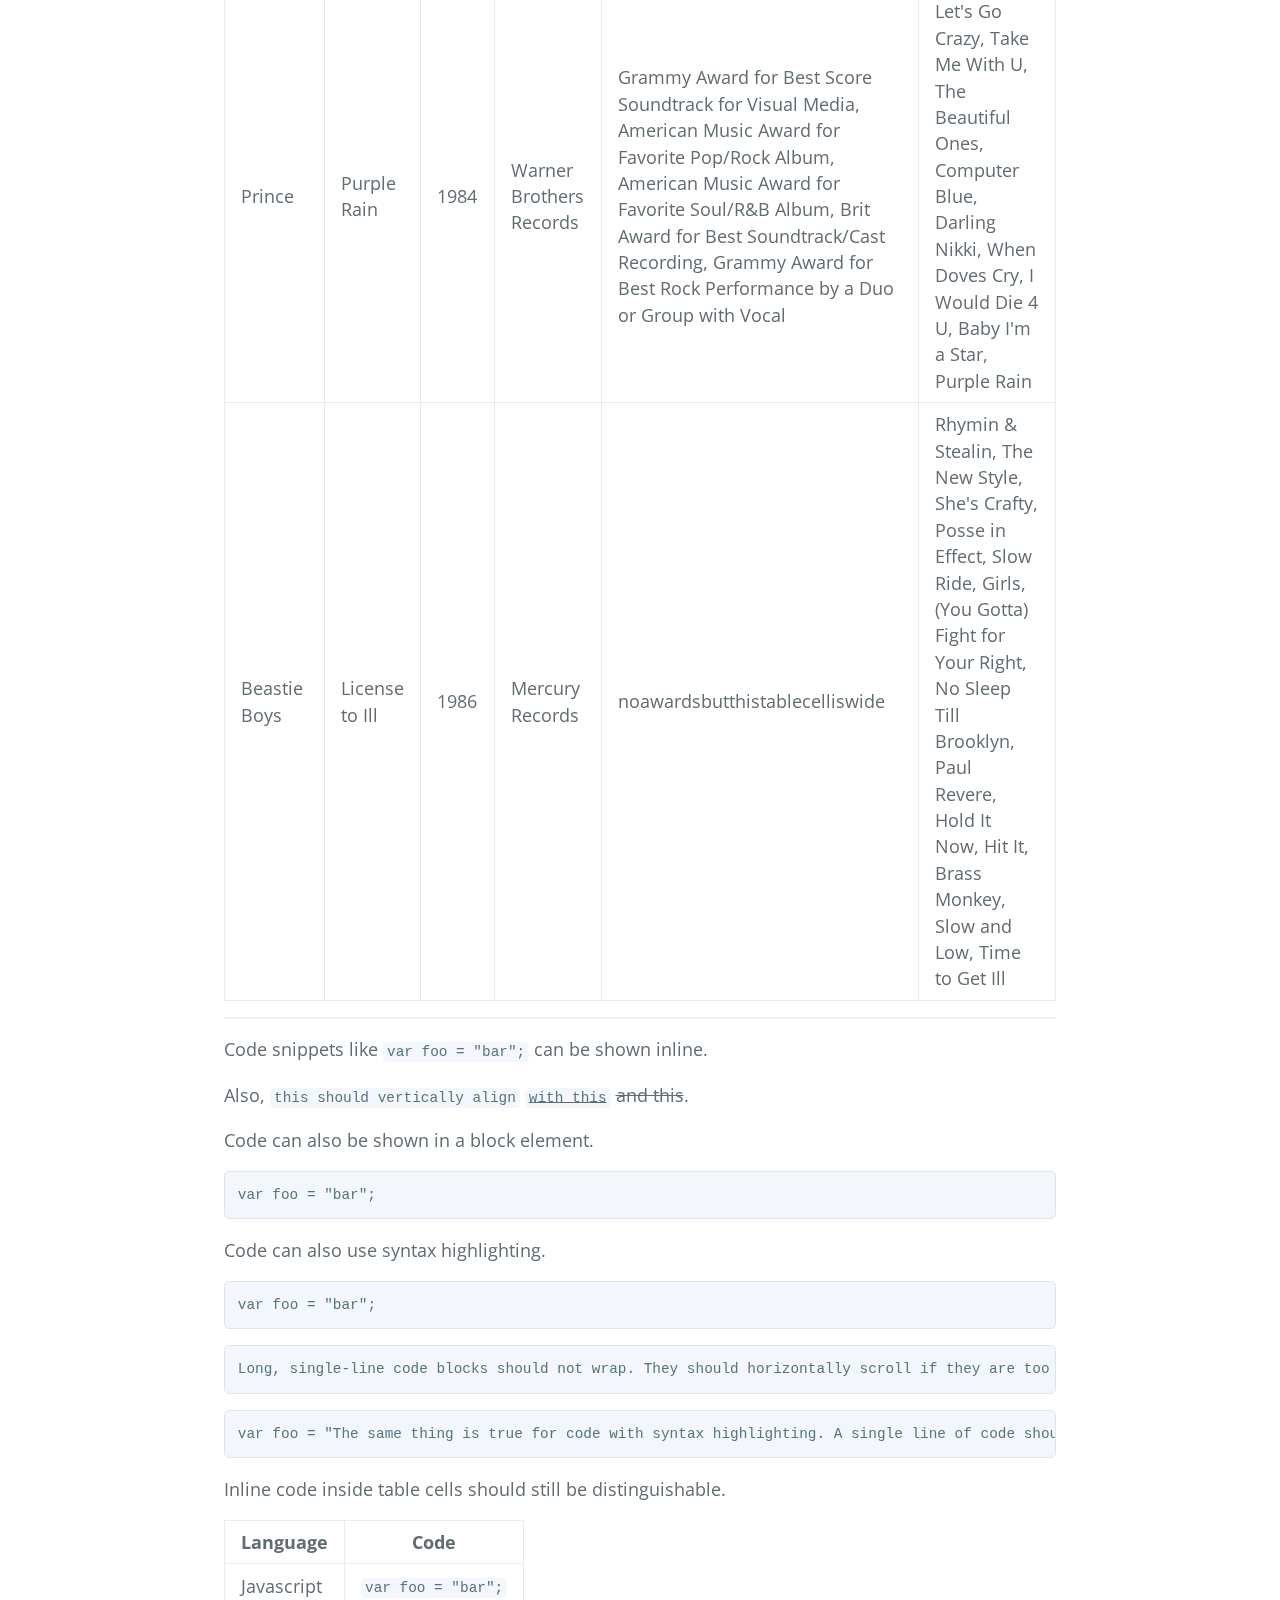
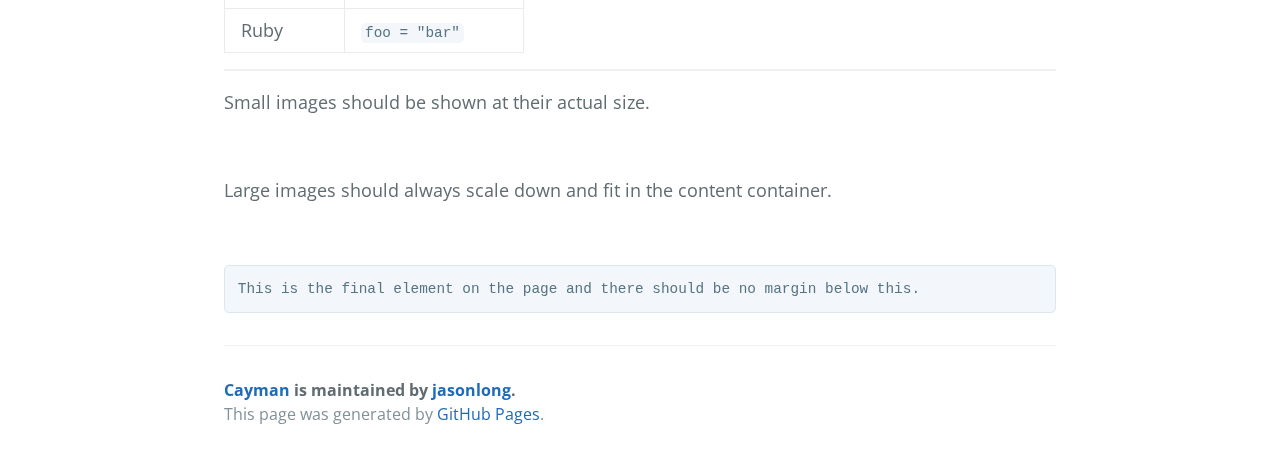
==== commit 5dc0b76b: "test" ====
--- a/index.html
+++ b/index.html
@@ -11,11 +11,9 @@
   </head>
   <body>
     <section class="page-header">
-      <h1 class="project-name">Cayman</h1>
-      <h2 class="project-tagline">A responsive theme for your project on GitHub Pages</h2>
-      <a href="#" class="btn">View on GitHub</a>
-      <a href="#" class="btn">Download .zip</a>
-      <a href="#" class="btn">Download .tar.gz</a>
+      <h1 class="project-name">Future Problem Solving</h1>
+      <h2 class="project-tagline">In Alexandria, VA @TJHSST</h2>
+      <a href="#" class="btn">View on Facebook</a>
     </section>
     <div class="container">
          <section class="section section--menu" id="Alonso">
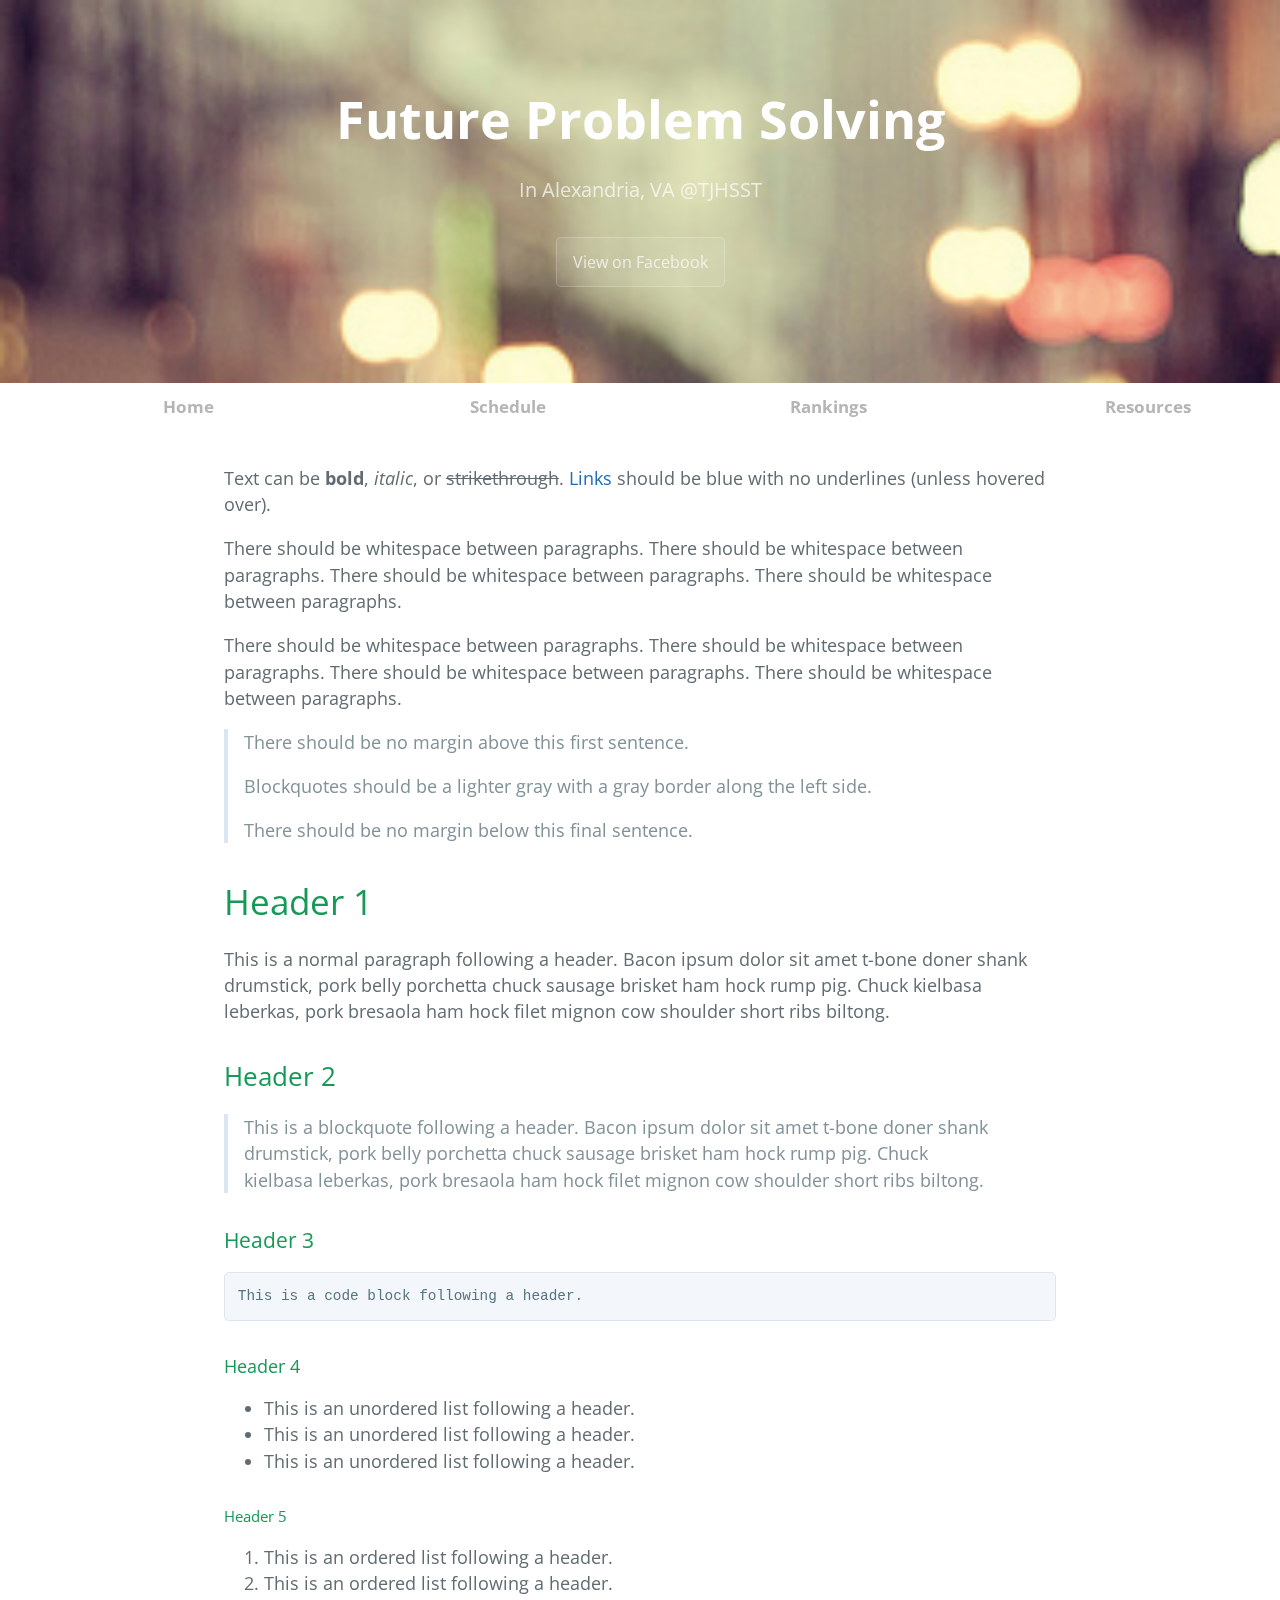
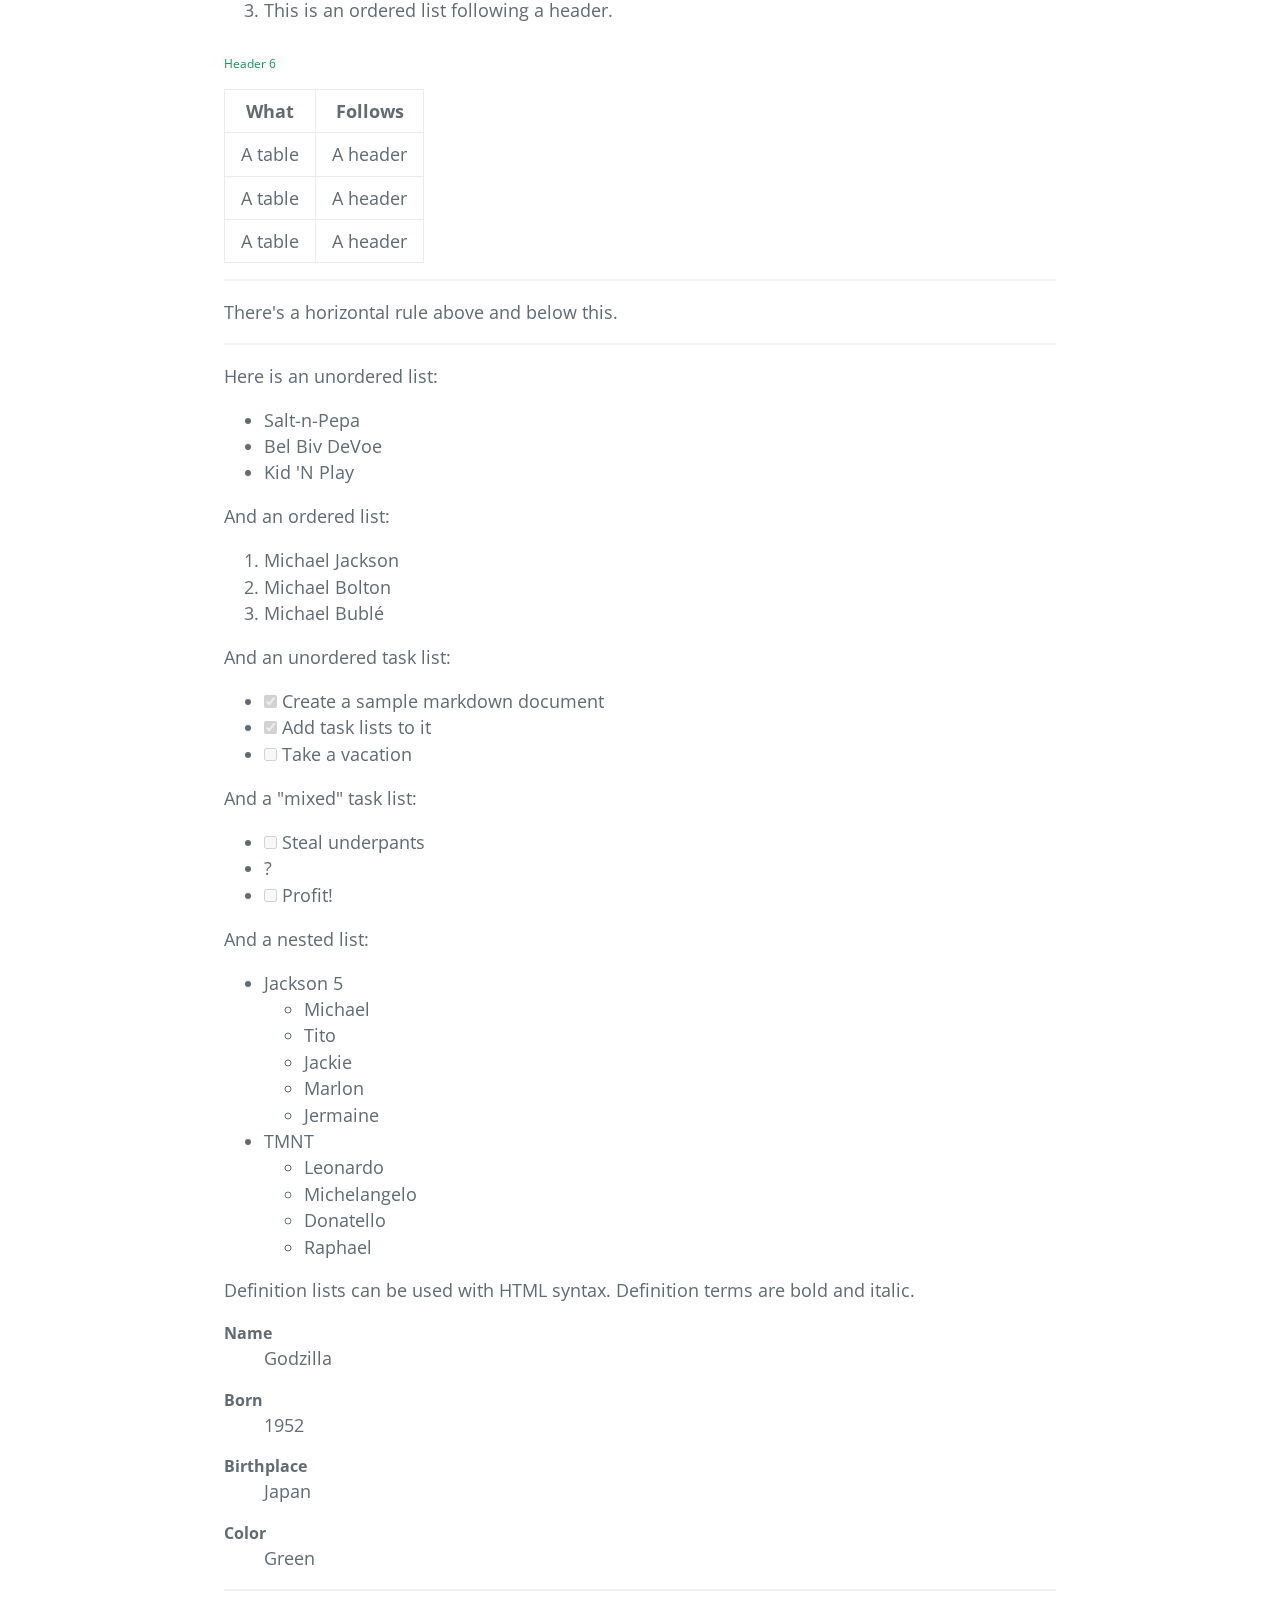
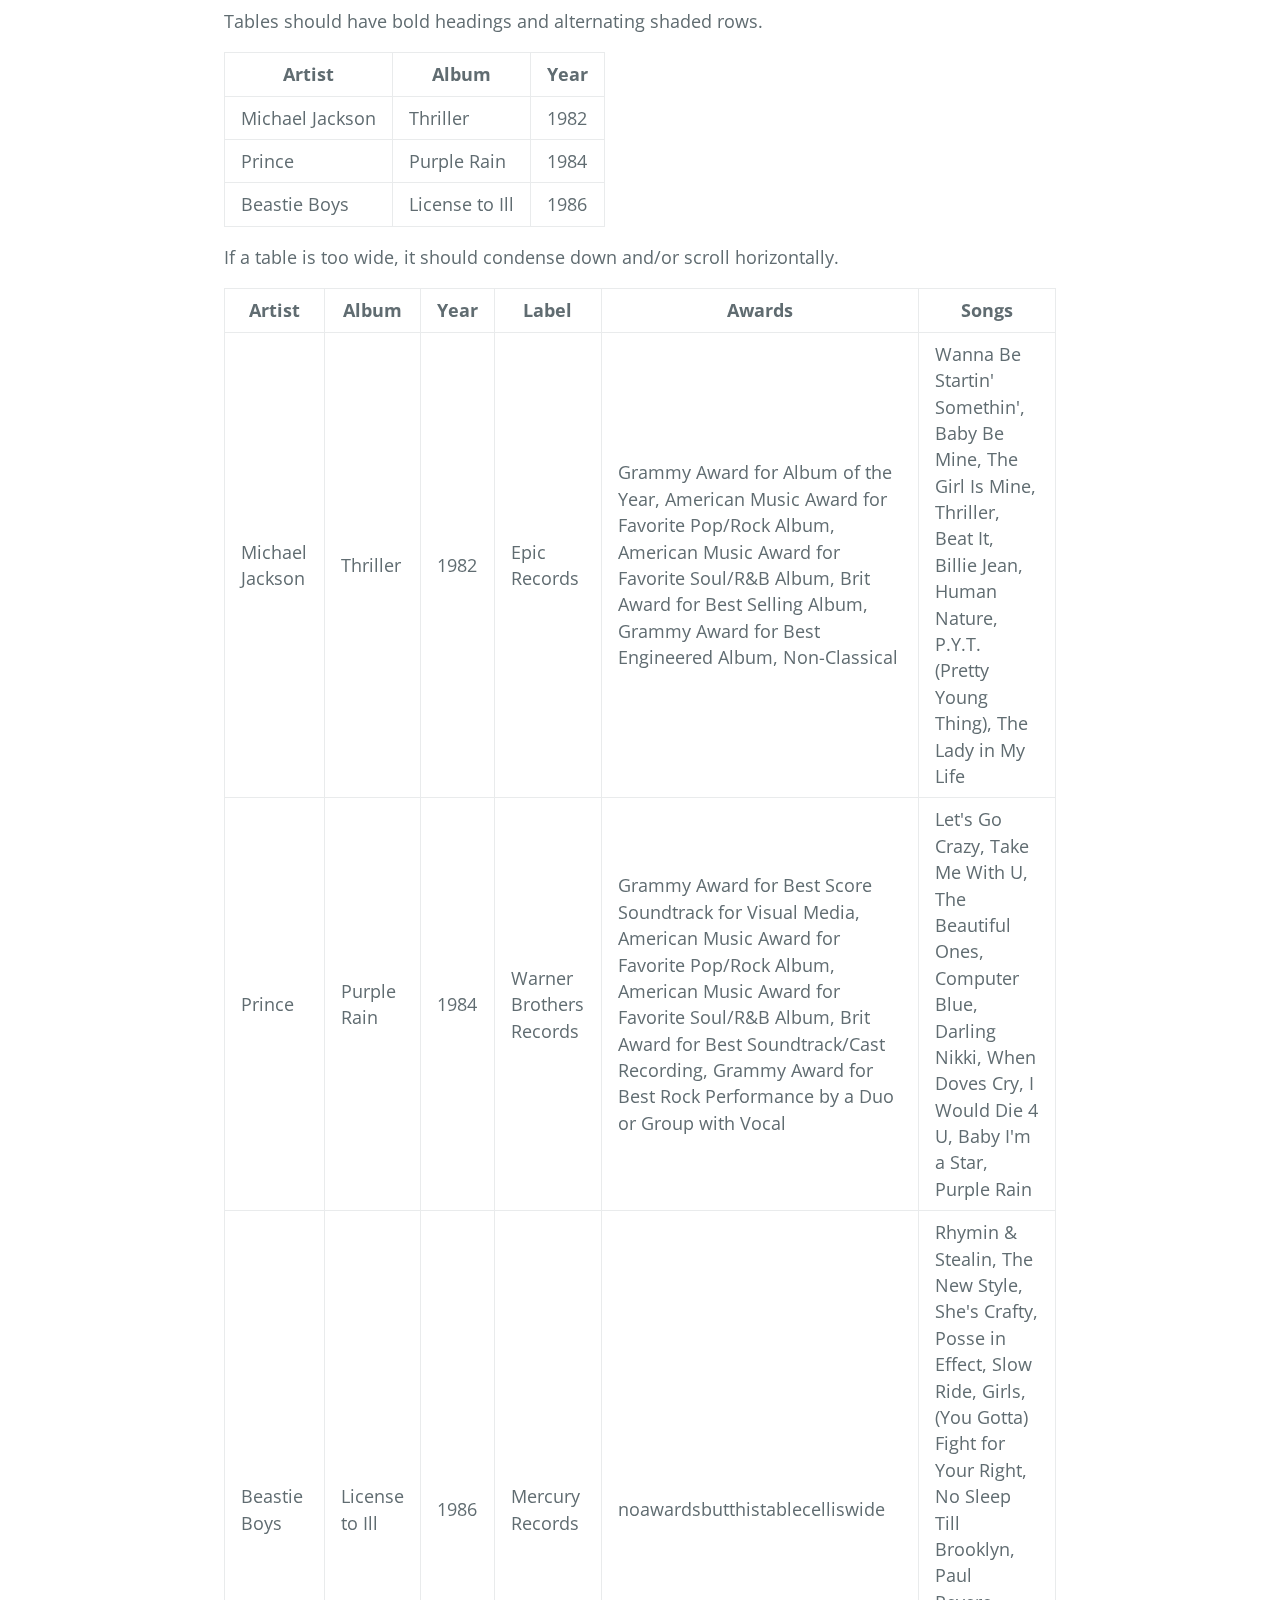
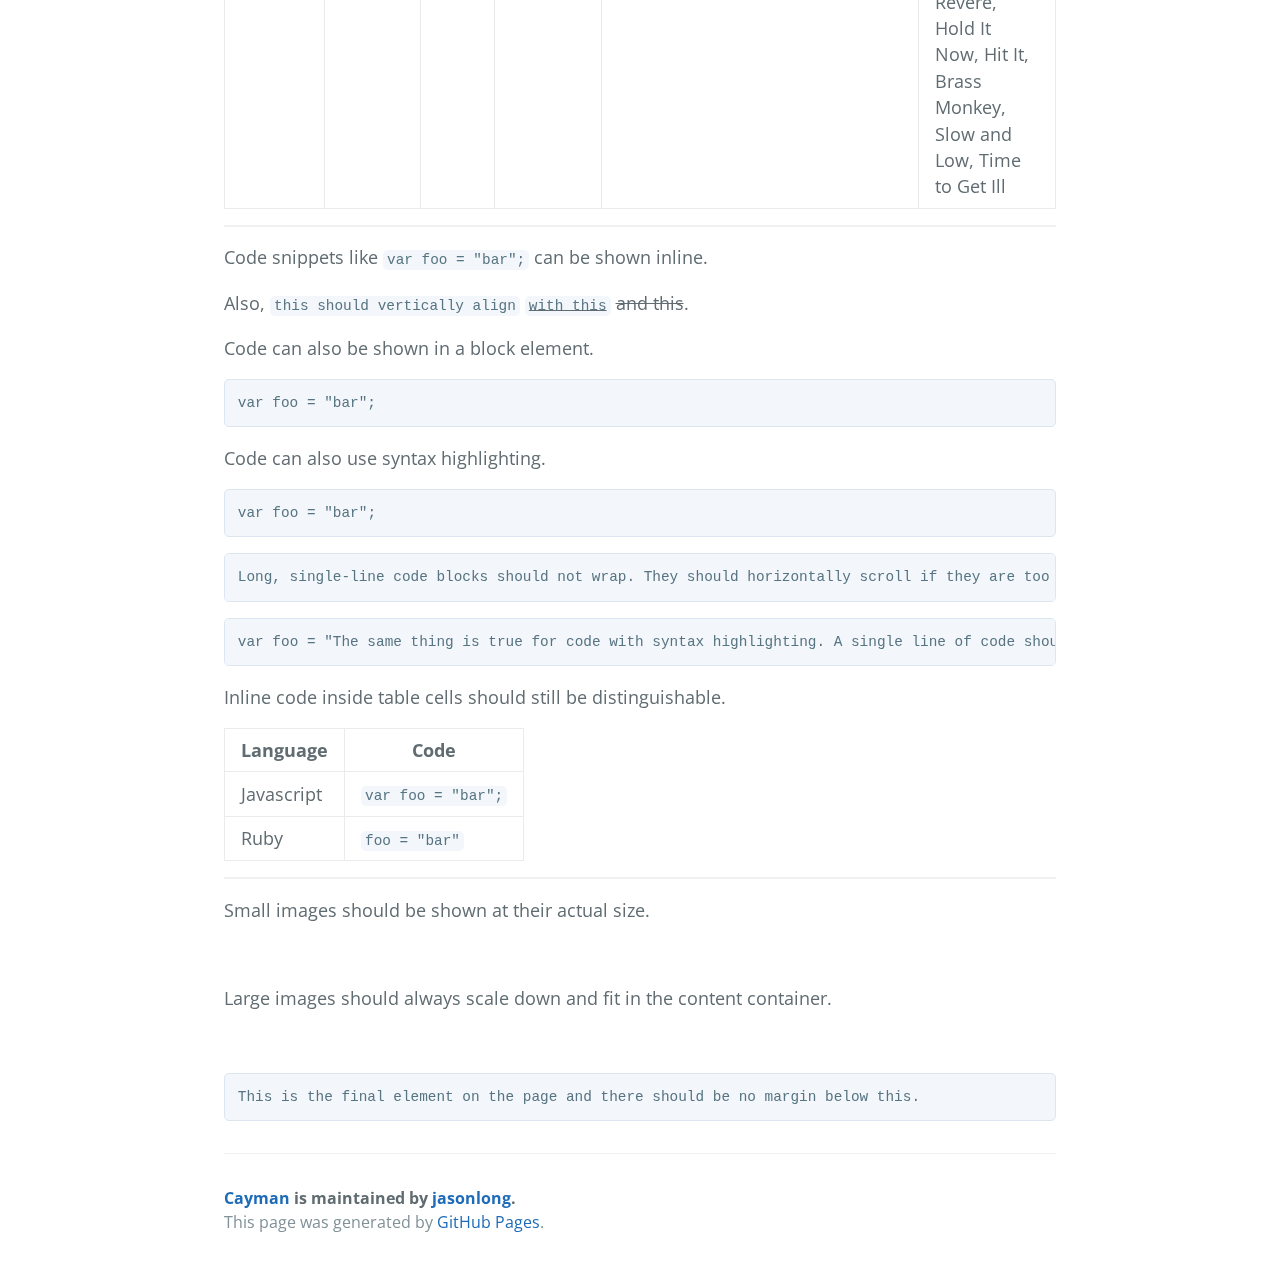
==== commit a608a092: "Major change" ====
--- a/index.html
+++ b/index.html
@@ -30,9 +30,6 @@
          </section>
     </div>
     <section class="main-content">
-<div class="entry-content">
-<iframe src="https://docs.google.com/spreadsheets/d/17LkBv6RKTKv37mDbojMSgABymrP9vCnGtoCHGDP-hVM/pubhtml?gid=0&single=true" width="800" height="720"></iframe>
-</div>
 
       <p>Text can be <strong>bold</strong>, <em>italic</em>, or <del>strikethrough</del>. <a href="https://github.com">Links</a> should be blue with no underlines (unless hovered over).</p>
 
--- a/css/cayman.css
+++ b/css/cayman.css
@@ -70,8 +70,10 @@
 .page-header {
   color: #fff;
   text-align: center;
-  background-color: #159957;
-  background-image: linear-gradient(120deg, #155799, #159957); }
+  background-image: url("Background.png");
+  background-size: cover;
+  background-repeat: no-repeat;
+}
   @media screen and (min-width: 64em) {
     .page-header {
       padding: 5rem 6rem; } }
@@ -260,28 +262,31 @@
   /* Common styles for all menus */
 .menu {
   line-height: 1;
-  margin: 0 auto 3em;
+  margin:auto;
 }
 
 .menu__list {
-  position: relative;
+  position: center;
   display: -webkit-flex;
   display: flex;
   -webkit-flex-wrap: wrap;
   flex-wrap: wrap;
-  margin: 0;
+  margin: auto;
   padding: 0;
   list-style: none;
 }
 
 .menu__item {
+  position:center;
   display: block;
-  margin: 1em 0;
+  margin: auto;
+  width:5%;
 }
 
 .menu__link {
   font-size: 1.05em;
   font-weight: bold;
+  margin:auto;
   display: block;
   padding: 1em;
   cursor: pointer;
@@ -302,9 +307,6 @@
 /* Individual styles */
 
 /* Alonso */
-.menu--alonso .menu__item {
-  margin: 0;
-}
 
 .menu--alonso .menu__link {
   width: 120px;
@@ -317,31 +319,16 @@
 
 .menu--alonso .menu__link:hover,
 .menu--alonso .menu__link:focus {
-  color: #929292;
+  color: #b5b5b5;
 }
 
 .menu--alonso .menu__item--current .menu__link {
-  color: #159957;
+  color: #b5b5b5;
   -webkit-transition: color 0.5s;
   transition: color 0.5s;
 }
 
-.menu--alonso .menu__line {
-  position: absolute;
-  top: 100%;
-  left: 0;
-  width: 120px;
-  height: 2px;
-  pointer-events: none;
-  border: 1px solid #fff;
-  border-width: 0 45px;
-  background: #159957;
-  -webkit-transition: -webkit-transform 0.5s;
-  transition: transform 0.5s;
-  -webkit-transition-timing-function: cubic-bezier(1, 0.01, 0, 1);
-  -webkit-transition-timing-function: cubic-bezier(1, 0.01, 0, 1.22);
-  transition-timing-function: cubic-bezier(1, 0.01, 0, 1.22);
-}
+
 
 .menu--alonso .menu__item:nth-child(1).menu__item--current ~ .menu__line {
   -webkit-transform: translate3d(0, 0, 0);
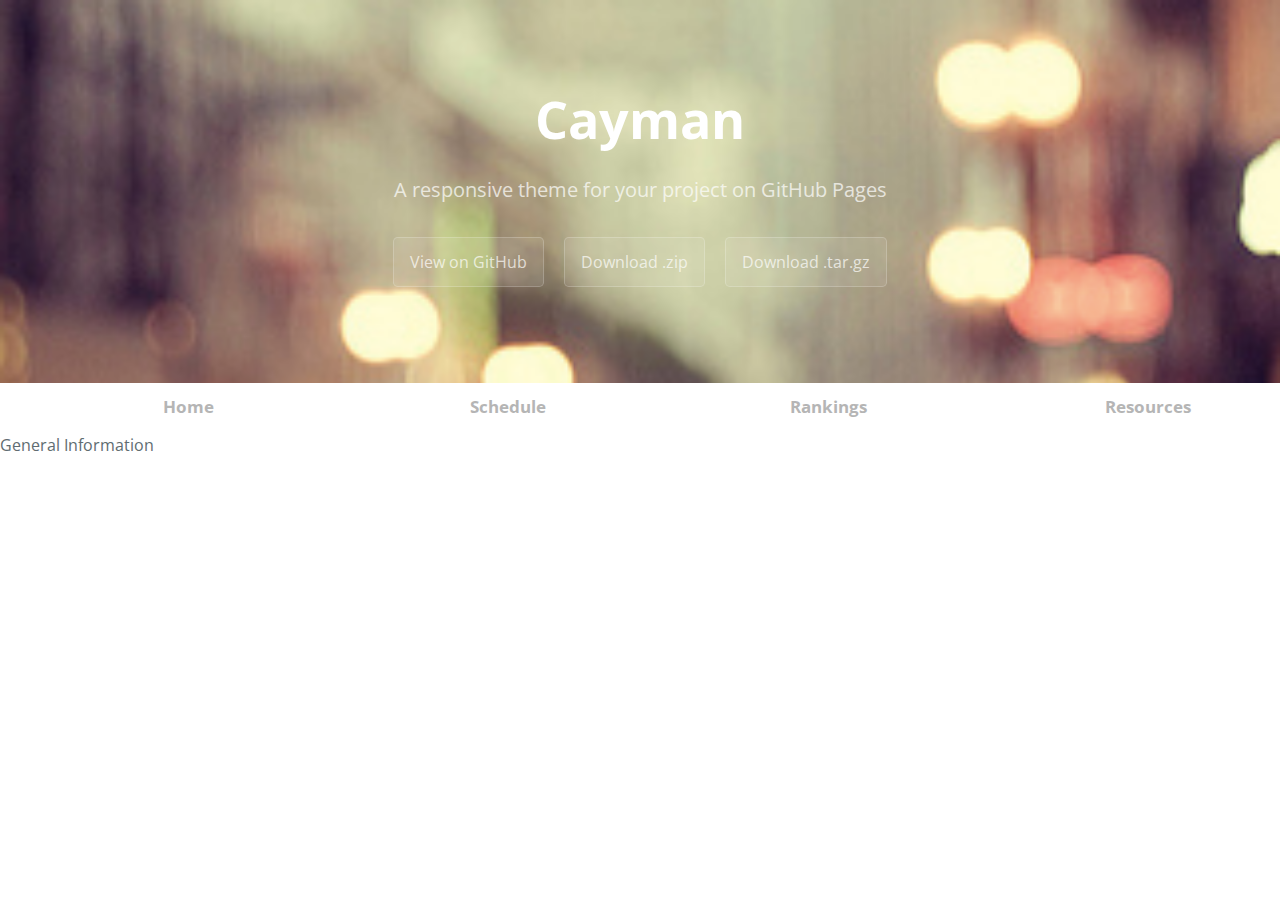
==== commit 8ac6201a: "Update index.html" ====
--- a/index.html
+++ b/index.html
@@ -11,9 +11,11 @@
   </head>
   <body>
     <section class="page-header">
-      <h1 class="project-name">Future Problem Solving</h1>
-      <h2 class="project-tagline">In Alexandria, VA @TJHSST</h2>
-      <a href="#" class="btn">View on Facebook</a>
+      <h1 class="project-name">Cayman</h1>
+      <h2 class="project-tagline">A responsive theme for your project on GitHub Pages</h2>
+      <a href="#" class="btn">View on GitHub</a>
+      <a href="#" class="btn">Download .zip</a>
+      <a href="#" class="btn">Download .tar.gz</a>
     </section>
     <div class="container">
          <section class="section section--menu" id="Alonso">
@@ -29,293 +31,8 @@
              </nav>
          </section>
     </div>
-    <section class="main-content">
+   General Information
 
-      <p>Text can be <strong>bold</strong>, <em>italic</em>, or <del>strikethrough</del>. <a href="https://github.com">Links</a> should be blue with no underlines (unless hovered over).</p>
-
-      <p>There should be whitespace between paragraphs. There should be whitespace between paragraphs. There should be whitespace between paragraphs. There should be whitespace between paragraphs.</p>
-
-      <p>There should be whitespace between paragraphs. There should be whitespace between paragraphs. There should be whitespace between paragraphs. There should be whitespace between paragraphs.</p>
-
-      <blockquote>
-      <p>There should be no margin above this first sentence.</p>
-
-      <p>Blockquotes should be a lighter gray with a gray border along the left side.</p>
-
-      <p>There should be no margin below this final sentence.</p>
-      </blockquote>
-
-      <h1>
-      <a id="user-content-header-1" class="anchor" href="#header-1" aria-hidden="true"><span class="octicon octicon-link"></span></a>Header 1</h1>
-
-      <p>This is a normal paragraph following a header. Bacon ipsum dolor sit amet t-bone doner shank drumstick, pork belly porchetta chuck sausage brisket ham hock rump pig. Chuck kielbasa leberkas, pork bresaola ham hock filet mignon cow shoulder short ribs biltong.</p>
-
-      <h2>
-      <a id="user-content-header-2" class="anchor" href="#header-2" aria-hidden="true"><span class="octicon octicon-link"></span></a>Header 2</h2>
-
-      <blockquote>
-      <p>This is a blockquote following a header. Bacon ipsum dolor sit amet t-bone doner shank drumstick, pork belly porchetta chuck sausage brisket ham hock rump pig. Chuck kielbasa leberkas, pork bresaola ham hock filet mignon cow shoulder short ribs biltong.</p>
-      </blockquote>
-
-      <h3>
-      <a id="user-content-header-3" class="anchor" href="#header-3" aria-hidden="true"><span class="octicon octicon-link"></span></a>Header 3</h3>
-
-      <pre><code>This is a code block following a header.</code></pre>
-
-      <h4>
-      <a id="user-content-header-4" class="anchor" href="#header-4" aria-hidden="true"><span class="octicon octicon-link"></span></a>Header 4</h4>
-
-      <ul class="task-list">
-      <li>This is an unordered list following a header.</li>
-      <li>This is an unordered list following a header.</li>
-      <li>This is an unordered list following a header.</li>
-      </ul>
-
-      <h5>
-      <a id="user-content-header-5" class="anchor" href="#header-5" aria-hidden="true"><span class="octicon octicon-link"></span></a>Header 5</h5>
-
-      <ol class="task-list">
-      <li>This is an ordered list following a header.</li>
-      <li>This is an ordered list following a header.</li>
-      <li>This is an ordered list following a header.</li>
-      </ol>
-
-      <h6>
-      <a id="user-content-header-6" class="anchor" href="#header-6" aria-hidden="true"><span class="octicon octicon-link"></span></a>Header 6</h6>
-
-      <table>
-      <thead>
-      <tr>
-      <th>What</th>
-      <th>Follows</th>
-      </tr>
-      </thead>
-      <tbody>
-      <tr>
-      <td>A table</td>
-      <td>A header</td>
-      </tr>
-      <tr>
-      <td>A table</td>
-      <td>A header</td>
-      </tr>
-      <tr>
-      <td>A table</td>
-      <td>A header</td>
-      </tr>
-      </tbody>
-      </table>
-
-      <hr>
-
-      <p>There's a horizontal rule above and below this.</p>
-
-      <hr>
-
-      <p>Here is an unordered list:</p>
-
-      <ul class="task-list">
-      <li>Salt-n-Pepa</li>
-      <li>Bel Biv DeVoe</li>
-      <li>Kid 'N Play</li>
-      </ul>
-
-      <p>And an ordered list:</p>
-
-      <ol class="task-list">
-      <li>Michael Jackson</li>
-      <li>Michael Bolton</li>
-      <li>Michael Bublé</li>
-      </ol>
-
-      <p>And an unordered task list:</p>
-
-      <ul class="task-list">
-      <li class="task-list-item">
-      <input type="checkbox" class="task-list-item-checkbox" checked="" disabled=""> Create a sample markdown document</li>
-      <li class="task-list-item">
-      <input type="checkbox" class="task-list-item-checkbox" checked="" disabled=""> Add task lists to it</li>
-      <li class="task-list-item">
-      <input type="checkbox" class="task-list-item-checkbox" disabled=""> Take a vacation</li>
-      </ul>
-
-      <p>And a "mixed" task list:</p>
-
-      <ul class="task-list">
-      <li class="task-list-item">
-      <input type="checkbox" class="task-list-item-checkbox" disabled=""> Steal underpants</li>
-      <li>?</li>
-      <li class="task-list-item">
-      <input type="checkbox" class="task-list-item-checkbox" disabled=""> Profit!</li>
-      </ul>
-
-      <p>And a nested list:</p>
-
-      <ul class="task-list">
-      <li>Jackson 5
-
-      <ul class="task-list">
-      <li>Michael</li>
-      <li>Tito</li>
-      <li>Jackie</li>
-      <li>Marlon</li>
-      <li>Jermaine</li>
-      </ul>
-      </li>
-      <li>TMNT
-
-      <ul class="task-list">
-      <li>Leonardo</li>
-      <li>Michelangelo</li>
-      <li>Donatello</li>
-      <li>Raphael</li>
-      </ul>
-      </li>
-      </ul>
-
-      <p>Definition lists can be used with HTML syntax. Definition terms are bold and italic.</p>
-
-      <dl>
-          <dt>Name</dt>
-          <dd>Godzilla</dd>
-          <dt>Born</dt>
-          <dd>1952</dd>
-          <dt>Birthplace</dt>
-          <dd>Japan</dd>
-          <dt>Color</dt>
-          <dd>Green</dd>
-      </dl>
-
-      <hr>
-
-      <p>Tables should have bold headings and alternating shaded rows.</p>
-
-      <table>
-      <thead>
-      <tr>
-      <th>Artist</th>
-      <th>Album</th>
-      <th>Year</th>
-      </tr>
-      </thead>
-      <tbody>
-      <tr>
-      <td>Michael Jackson</td>
-      <td>Thriller</td>
-      <td>1982</td>
-      </tr>
-      <tr>
-      <td>Prince</td>
-      <td>Purple Rain</td>
-      <td>1984</td>
-      </tr>
-      <tr>
-      <td>Beastie Boys</td>
-      <td>License to Ill</td>
-      <td>1986</td>
-      </tr>
-      </tbody>
-      </table>
-
-      <p>If a table is too wide, it should condense down and/or scroll horizontally.</p>
-
-      <table>
-      <thead>
-      <tr>
-      <th>Artist</th>
-      <th>Album</th>
-      <th>Year</th>
-      <th>Label</th>
-      <th>Awards</th>
-      <th>Songs</th>
-      </tr>
-      </thead>
-      <tbody>
-      <tr>
-      <td>Michael Jackson</td>
-      <td>Thriller</td>
-      <td>1982</td>
-      <td>Epic Records</td>
-      <td>Grammy Award for Album of the Year, American Music Award for Favorite Pop/Rock Album, American Music Award for Favorite Soul/R&amp;B Album, Brit Award for Best Selling Album, Grammy Award for Best Engineered Album, Non-Classical</td>
-      <td>Wanna Be Startin' Somethin', Baby Be Mine, The Girl Is Mine, Thriller, Beat It, Billie Jean, Human Nature, P.Y.T. (Pretty Young Thing), The Lady in My Life</td>
-      </tr>
-      <tr>
-      <td>Prince</td>
-      <td>Purple Rain</td>
-      <td>1984</td>
-      <td>Warner Brothers Records</td>
-      <td>Grammy Award for Best Score Soundtrack for Visual Media, American Music Award for Favorite Pop/Rock Album, American Music Award for Favorite Soul/R&amp;B Album, Brit Award for Best Soundtrack/Cast Recording, Grammy Award for Best Rock Performance by a Duo or Group with Vocal</td>
-      <td>Let's Go Crazy, Take Me With U, The Beautiful Ones, Computer Blue, Darling Nikki, When Doves Cry, I Would Die 4 U, Baby I'm a Star, Purple Rain</td>
-      </tr>
-      <tr>
-      <td>Beastie Boys</td>
-      <td>License to Ill</td>
-      <td>1986</td>
-      <td>Mercury Records</td>
-      <td>noawardsbutthistablecelliswide</td>
-      <td>Rhymin &amp; Stealin, The New Style, She's Crafty, Posse in Effect, Slow Ride, Girls, (You Gotta) Fight for Your Right, No Sleep Till Brooklyn, Paul Revere, Hold It Now, Hit It, Brass Monkey, Slow and Low, Time to Get Ill</td>
-      </tr>
-      </tbody>
-      </table>
-
-      <hr>
-
-      <p>Code snippets like <code>var foo = "bar";</code> can be shown inline.</p>
-
-      <p>Also, <code>this should vertically align</code> <del><code>with this</code></del> <del>and this</del>.</p>
-
-      <p>Code can also be shown in a block element.</p>
-
-      <pre><code>var foo = "bar";
-</code></pre>
-
-      <p>Code can also use syntax highlighting.</p>
-
-      <div class="highlight highlight-Javascript"><pre><span class="pl-k">var</span> foo <span class="pl-k">=</span> <span class="pl-s"><span class="pl-pds">"</span>bar<span class="pl-pds">"</span></span>;</pre></div>
-
-      <pre><code>Long, single-line code blocks should not wrap. They should horizontally scroll if they are too long. This line should be long enough to demonstrate this.</code></pre>
-
-      <div class="highlight highlight-Javascript"><pre><span class="pl-k">var</span> foo <span class="pl-k">=</span> <span class="pl-s"><span class="pl-pds">"</span>The same thing is true for code with syntax highlighting. A single line of code should horizontally scroll if it is really long.<span class="pl-pds">"</span></span>;</pre></div>
-
-      <p>Inline code inside table cells should still be distinguishable.</p>
-
-      <table>
-      <thead>
-      <tr>
-      <th>Language</th>
-      <th>Code</th>
-      </tr>
-      </thead>
-      <tbody>
-      <tr>
-      <td>Javascript</td>
-      <td><code>var foo = "bar";</code></td>
-      </tr>
-      <tr>
-      <td>Ruby</td>
-      <td><code>foo = "bar"</code></td>
-      </tr>
-      </tbody>
-      </table>
-
-      <hr>
-
-      <p>Small images should be shown at their actual size.</p>
-
-      <p><a href="https://camo.githubusercontent.com/16a9d5241f679b6429fc0597f10816dd2665bbb2/687474703a2f2f706c6163656b697474656e2e636f6d2f672f3330302f3230302f" target="_blank"><img src="https://camo.githubusercontent.com/16a9d5241f679b6429fc0597f10816dd2665bbb2/687474703a2f2f706c6163656b697474656e2e636f6d2f672f3330302f3230302f" alt="" data-canonical-src="https://placekitten.com/g/300/200/" style="max-width:100%;"></a></p>
-
-      <p>Large images should always scale down and fit in the content container.</p>
-
-      <p><a href="https://camo.githubusercontent.com/afe46418285497605cf4f6376b75f8c818658fb1/687474703a2f2f706c6163656b697474656e2e636f6d2f672f313230302f3830302f" target="_blank"><img src="https://camo.githubusercontent.com/afe46418285497605cf4f6376b75f8c818658fb1/687474703a2f2f706c6163656b697474656e2e636f6d2f672f313230302f3830302f" alt="" data-canonical-src="https://placekitten.com/g/1200/800/" style="max-width:100%;"></a></p>
-
-      <pre><code>This is the final element on the page and there should be no margin below this.</code></pre>
-
-      <footer class="site-footer">
-        <span class="site-footer-owner"><a href="https://github.com/jasonlong/cayman-theme">Cayman</a> is maintained by <a href="https://github.com/jasonlong">jasonlong</a>.</span>
-        <span class="site-footer-credits">This page was generated by <a href="https://pages.github.com">GitHub Pages</a>.</span>
-      </footer>
-
-    </section>
 
   </body>
 </html>
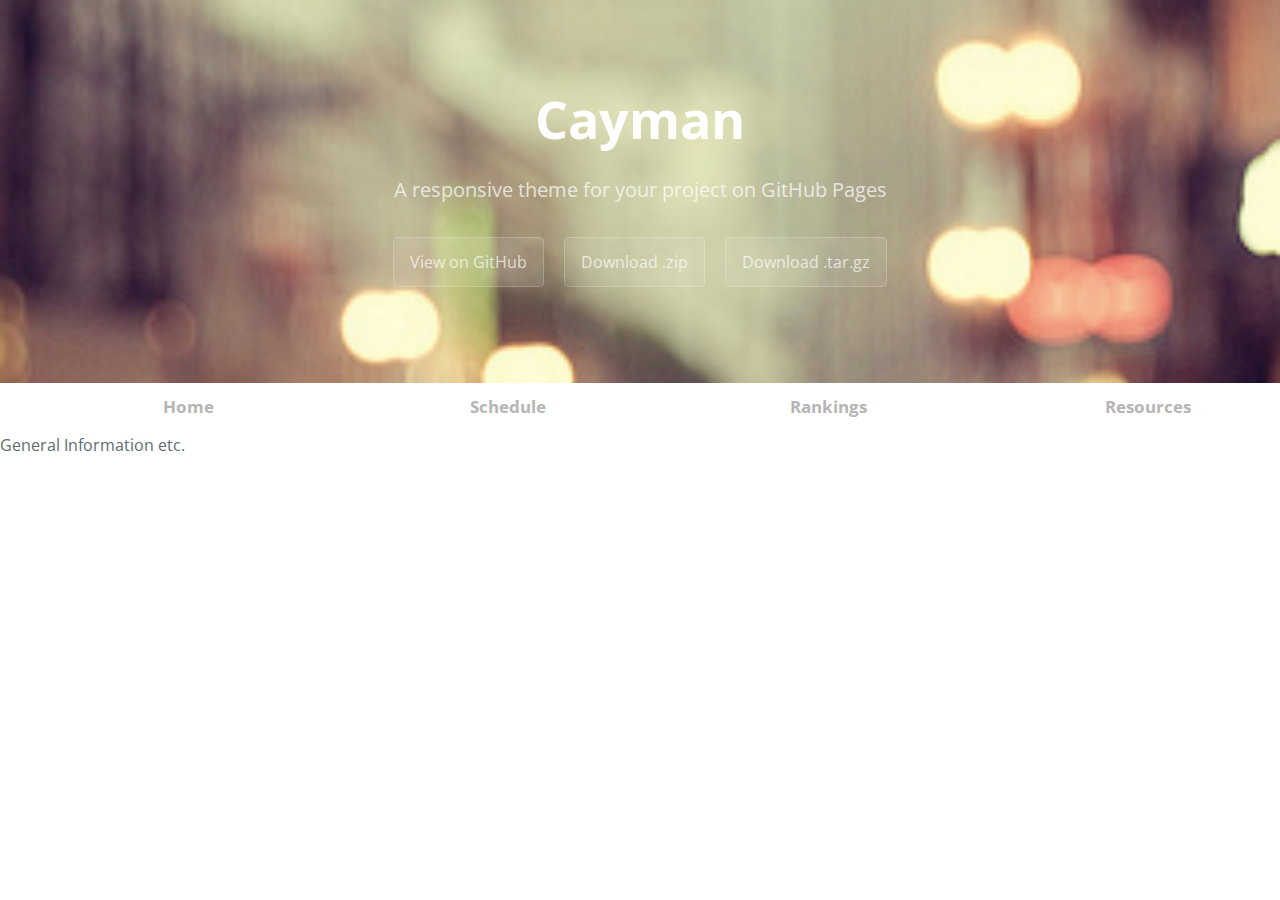
==== commit 5e11c583: "j" ====
--- a/index.html
+++ b/index.html
@@ -31,7 +31,7 @@
              </nav>
          </section>
     </div>
-   General Information
+   General Information etc.
 
 
   </body>
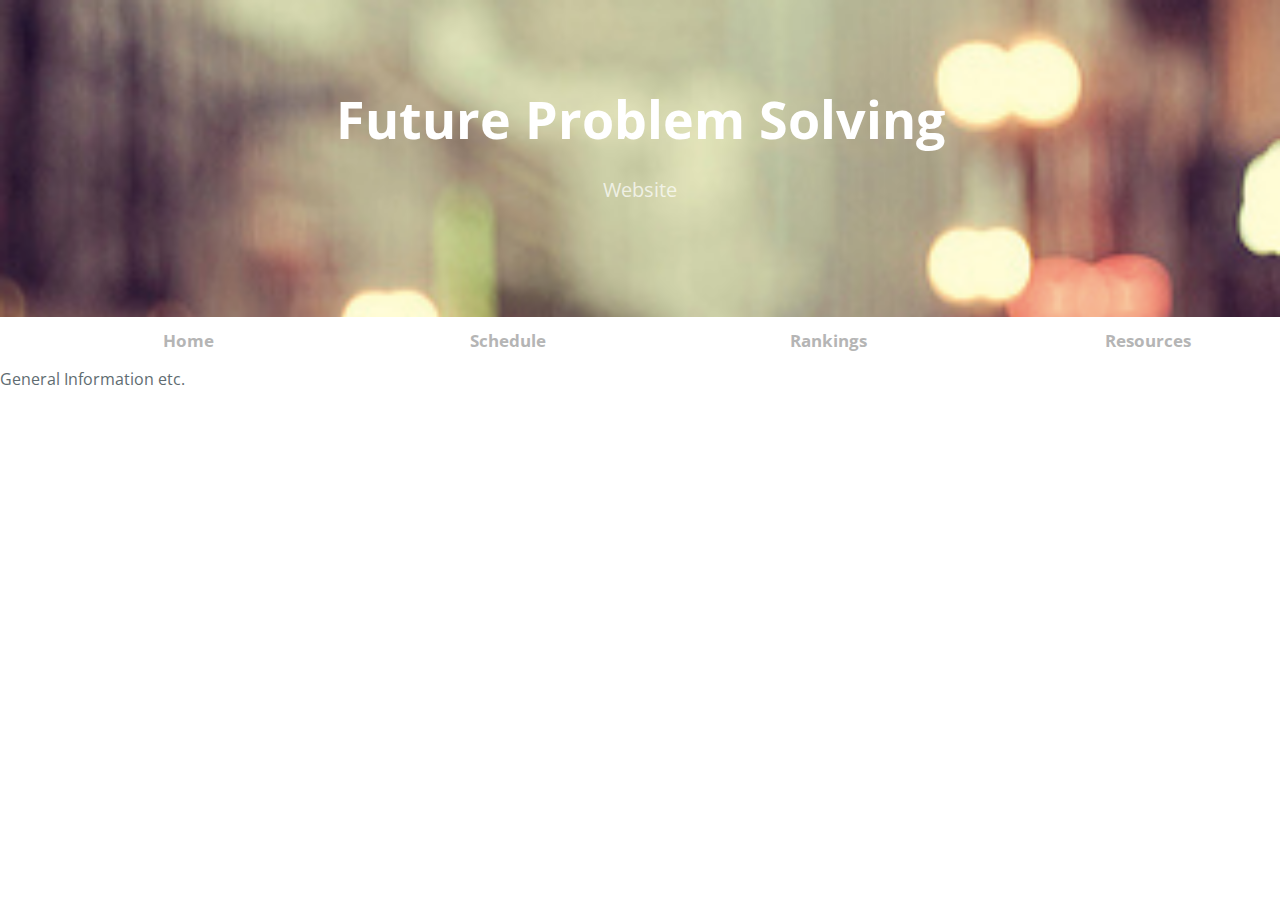
==== commit 68f32b31: "Update index.html" ====
--- a/index.html
+++ b/index.html
@@ -11,11 +11,8 @@
   </head>
   <body>
     <section class="page-header">
-      <h1 class="project-name">Cayman</h1>
-      <h2 class="project-tagline">A responsive theme for your project on GitHub Pages</h2>
-      <a href="#" class="btn">View on GitHub</a>
-      <a href="#" class="btn">Download .zip</a>
-      <a href="#" class="btn">Download .tar.gz</a>
+      <h1 class="project-name">Future Problem Solving</h1>
+      <h2 class="project-tagline">Website</h2>
     </section>
     <div class="container">
          <section class="section section--menu" id="Alonso">
